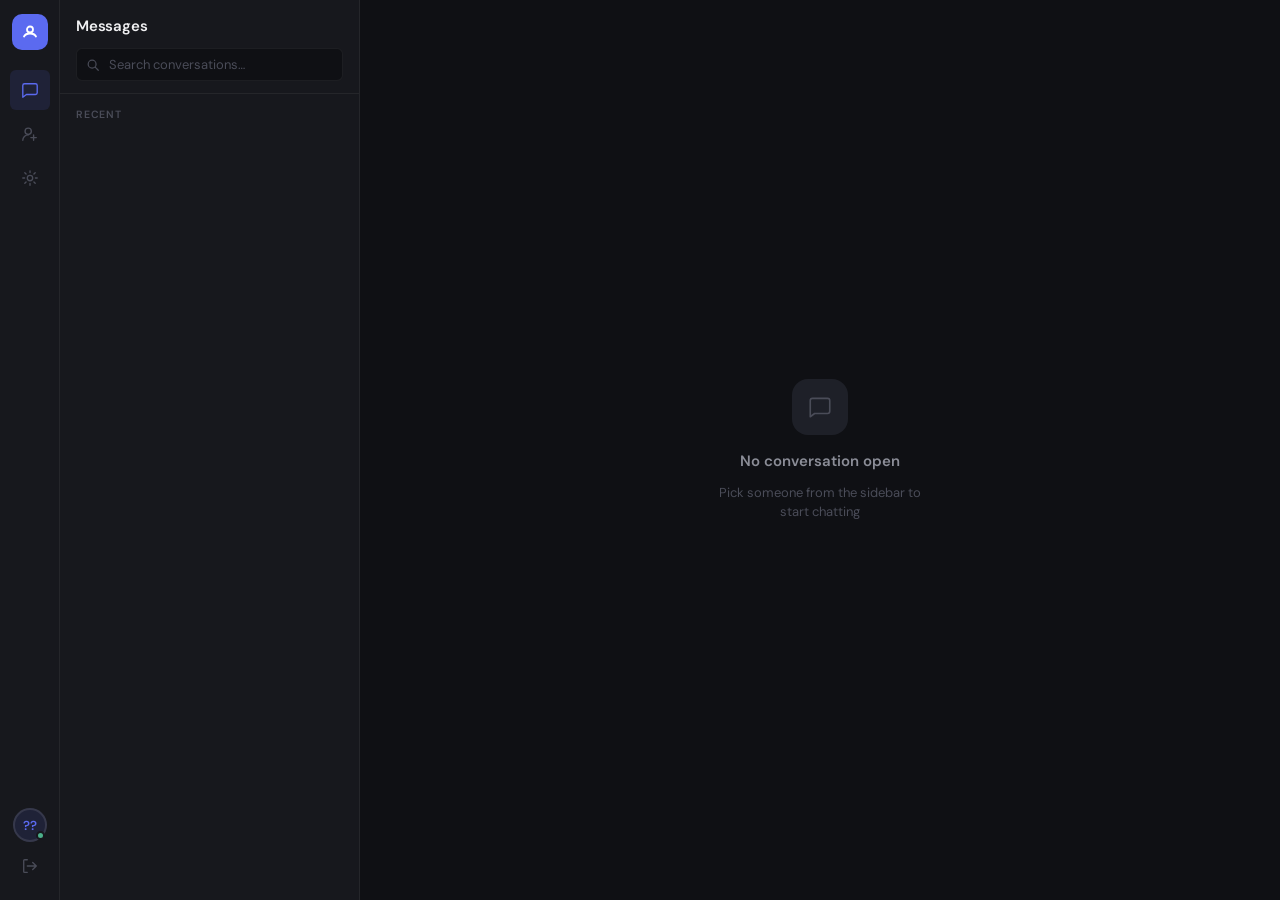
==== frontend/login/chat.html @ ee136ece "attachment support fixed frontend" ====
<!DOCTYPE html>
<html lang="en">
<head>
<meta charset="UTF-8">
<meta name="viewport" content="width=device-width, initial-scale=1.0, viewport-fit=cover">
<title>Pulse</title>
<link rel="preconnect" href="https://fonts.googleapis.com">
<link href="https://fonts.googleapis.com/css2?family=DM+Sans:ital,wght@0,400;0,500;0,600;1,400&family=DM+Mono:wght@400;500&display=swap" rel="stylesheet">
<style>
*, *::before, *::after { box-sizing: border-box; margin: 0; padding: 0; }

:root {
  --bg: #0f1014;
  --surface: #17181d;
  --surface2: #1e2028;
  --surface3: #24262f;
  --border: rgba(255,255,255,0.06);
  --border2: rgba(255,255,255,0.1);
  --text: #f0f0f2;
  --text-muted: #8b8d97;
  --text-dim: #4a4c58;
  --accent: #5b6af0;
  --accent-hover: #6e7cf2;
  --accent-dim: rgba(91,106,240,0.12);
  --danger: #e05c5c;
  --success: #4caf8a;
  --online: #4caf8a;
  --away: #e0c85c;
  --radius: 10px;
  --radius-sm: 6px;
  --sidebar-w: 300px;
  --nav-w: 60px;
  --bottom-nav-h: 56px;
  --safe-bottom: env(safe-area-inset-bottom, 0px);
  --safe-top: env(safe-area-inset-top, 0px);
}

html, body { height: 100%; overflow: hidden; }

body {
  font-family: 'DM Sans', sans-serif;
  background: var(--bg);
  color: var(--text);
  display: flex;
}

/* ═══════════════════════════════════════════════
   NAV RAIL — desktop only
═══════════════════════════════════════════════ */
.nav-rail {
  width: var(--nav-w);
  height: 100vh;
  background: var(--surface);
  border-right: 1px solid var(--border);
  display: flex;
  flex-direction: column;
  align-items: center;
  padding: 14px 0;
  gap: 4px;
  flex-shrink: 0;
  z-index: 10;
}

.nav-logo {
  width: 36px; height: 36px;
  background: var(--accent);
  border-radius: 10px;
  display: flex; align-items: center; justify-content: center;
  margin-bottom: 16px; flex-shrink: 0;
}
.nav-logo svg { width: 18px; height: 18px; }

.nav-btn {
  width: 40px; height: 40px;
  border-radius: var(--radius-sm);
  border: none; background: transparent;
  color: var(--text-dim); cursor: pointer;
  display: flex; align-items: center; justify-content: center;
  transition: background 0.15s, color 0.15s;
  position: relative;
}
.nav-btn svg { width: 18px; height: 18px; }
.nav-btn:hover { background: var(--surface2); color: var(--text-muted); }
.nav-btn.active { background: var(--accent-dim); color: var(--accent); }

.nav-badge {
  display: none;
  position: absolute; top: 6px; right: 6px;
  width: 7px; height: 7px;
  background: var(--danger);
  border-radius: 50%;
  border: 2px solid var(--surface);
}
.nav-spacer { flex: 1; }

.nav-avatar {
  width: 34px; height: 34px;
  border-radius: 50%;
  background: var(--accent-dim);
  border: 2px solid var(--border2);
  cursor: pointer;
  display: flex; align-items: center; justify-content: center;
  font-size: 13px; font-weight: 600; color: var(--accent);
  transition: border-color 0.15s;
  position: relative;
}
.nav-avatar:hover { border-color: var(--accent); }
.nav-avatar .status-dot {
  position: absolute; bottom: 0; right: 0;
  width: 9px; height: 9px;
  background: var(--online);
  border-radius: 50%; border: 2px solid var(--surface);
}

/* ═══════════════════════════════════════════════
   SIDEBAR
═══════════════════════════════════════════════ */
.sidebar {
  width: var(--sidebar-w);
  height: 100vh;
  background: var(--surface);
  border-right: 1px solid var(--border);
  display: flex; flex-direction: column;
  flex-shrink: 0;
}

.sidebar-header {
  padding: 16px 16px 12px;
  border-bottom: 1px solid var(--border);
}
.sidebar-title { font-size: 15px; font-weight: 600; color: var(--text); margin-bottom: 12px; letter-spacing: -0.2px; }

.search-wrap { position: relative; }
.search-wrap svg {
  position: absolute; left: 10px; top: 50%; transform: translateY(-50%);
  width: 14px; height: 14px; color: var(--text-dim); pointer-events: none;
}
.search-input {
  width: 100%; background: var(--bg);
  border: 1px solid var(--border); border-radius: var(--radius-sm);
  padding: 7px 10px 7px 32px;
  font-family: 'DM Sans', sans-serif; font-size: 13px; color: var(--text);
  outline: none; transition: border-color 0.15s;
}
.search-input::placeholder { color: var(--text-dim); }
.search-input:focus { border-color: var(--border2); }

.sidebar-section-label {
  padding: 14px 16px 6px;
  font-size: 10.5px; font-weight: 600; letter-spacing: 0.8px;
  text-transform: uppercase; color: var(--text-dim);
}

.contact-list {
  flex: 1; overflow-y: auto; padding: 4px 8px;
}
.contact-list::-webkit-scrollbar { width: 4px; }
.contact-list::-webkit-scrollbar-track { background: transparent; }
.contact-list::-webkit-scrollbar-thumb { background: var(--surface3); border-radius: 2px; }

.contact-item {
  display: flex; align-items: center; gap: 10px;
  padding: 10px 10px; border-radius: var(--radius-sm);
  cursor: pointer; transition: background 0.12s; position: relative;
}
.contact-item:hover { background: var(--surface2); }
.contact-item.active { background: var(--accent-dim); }
.contact-item.active .contact-name { color: var(--text); }

.contact-avatar {
  width: 44px; height: 44px;
  border-radius: 50%; flex-shrink: 0;
  display: flex; align-items: center; justify-content: center;
  font-size: 14px; font-weight: 600; position: relative;
}
.contact-info { flex: 1; min-width: 0; }
.contact-name { font-size: 14px; font-weight: 500; color: var(--text-muted); white-space: nowrap; overflow: hidden; text-overflow: ellipsis; }
.contact-preview { font-size: 12.5px; color: var(--text-dim); white-space: nowrap; overflow: hidden; text-overflow: ellipsis; margin-top: 2px; }
.contact-preview.typing-preview { color: var(--accent); display: flex; align-items: center; gap: 4px; }

.typing-dots-sm { display: inline-flex; gap: 2px; align-items: center; }
.typing-dots-sm span { width: 3px; height: 3px; background: var(--accent); border-radius: 50%; animation: typingBounce 1.2s infinite; }
.typing-dots-sm span:nth-child(2) { animation-delay: 0.2s; }
.typing-dots-sm span:nth-child(3) { animation-delay: 0.4s; }

@keyframes typingBounce {
  0%, 60%, 100% { transform: translateY(0); opacity: 0.4; }
  30% { transform: translateY(-3px); opacity: 1; }
}

.contact-meta { display: flex; flex-direction: column; align-items: flex-end; gap: 4px; flex-shrink: 0; }
.contact-time { font-size: 11px; color: var(--text-dim); }
.unread-badge {
  background: var(--accent); color: #fff;
  font-size: 10px; font-weight: 600; border-radius: 10px;
  padding: 1px 6px; min-width: 18px; text-align: center;
}

/* ═══════════════════════════════════════════════
   MAIN / CHAT AREA
═══════════════════════════════════════════════ */
.main {
  flex: 1; display: flex; flex-direction: column;
  height: 100vh; overflow: hidden;
}

.empty-state {
  flex: 1; display: flex; flex-direction: column;
  align-items: center; justify-content: center;
  gap: 12px; color: var(--text-dim);
}
.empty-icon {
  width: 56px; height: 56px; background: var(--surface2);
  border-radius: 16px; display: flex; align-items: center; justify-content: center; margin-bottom: 4px;
}
.empty-icon svg { width: 26px; height: 26px; color: var(--text-dim); }
.empty-title { font-size: 15px; font-weight: 600; color: var(--text-muted); }
.empty-sub { font-size: 13px; color: var(--text-dim); text-align: center; max-width: 220px; line-height: 1.5; }

.chat-area { display: none; flex-direction: column; height: 100%; }
.chat-area.visible { display: flex; }

.chat-header {
  padding: 0 12px 0 8px;
  height: 56px;
  border-bottom: 1px solid var(--border);
  display: flex; align-items: center; gap: 8px; flex-shrink: 0;
  background: var(--surface);
}
.chat-header-left { display: flex; align-items: center; gap: 8px; flex: 1; min-width: 0; }
.chat-header-avatar {
  width: 34px; height: 34px; border-radius: 50%;
  display: flex; align-items: center; justify-content: center;
  font-size: 12px; font-weight: 600; flex-shrink: 0;
}
.chat-header-info { flex: 1; min-width: 0; }
.chat-header-name { font-size: 14px; font-weight: 600; color: var(--text); white-space: nowrap; overflow: hidden; text-overflow: ellipsis; }
.chat-header-status { font-size: 11.5px; color: var(--text-dim); margin-top: 1px; }

.typing-status { color: var(--accent) !important; display: flex; align-items: center; gap: 5px; }
.typing-dots { display: inline-flex; gap: 3px; align-items: center; }
.typing-dots span { width: 4px; height: 4px; background: var(--accent); border-radius: 50%; animation: typingBounce 1.2s infinite; }
.typing-dots span:nth-child(2) { animation-delay: 0.2s; }
.typing-dots span:nth-child(3) { animation-delay: 0.4s; }

.chat-header-actions { display: flex; gap: 2px; flex-shrink: 0; }

.icon-btn {
  width: 36px; height: 36px; border-radius: var(--radius-sm);
  border: none; background: transparent; color: var(--text-dim);
  cursor: pointer; display: flex; align-items: center; justify-content: center;
  transition: background 0.15s, color 0.15s;
}
.icon-btn svg { width: 18px; height: 18px; }
.icon-btn:hover { background: var(--surface2); color: var(--text-muted); }

.messages-area {
  flex: 1; overflow-y: auto;
  padding: 16px 12px 8px;
  display: flex; flex-direction: column; gap: 4px;
  position: relative;
  -webkit-overflow-scrolling: touch;
}
.messages-area::-webkit-scrollbar { width: 3px; }
.messages-area::-webkit-scrollbar-track { background: transparent; }
.messages-area::-webkit-scrollbar-thumb { background: var(--surface3); border-radius: 2px; }

/* Typing pill */
.typing-pill {
  display: none; position: sticky; bottom: 8px; align-self: flex-start;
  align-items: center; gap: 8px;
  background: var(--surface2); border: 1px solid var(--border2);
  border-radius: 20px; padding: 5px 14px;
  font-size: 12px; color: var(--text-muted);
  margin-top: 4px; z-index: 5; pointer-events: none;
  animation: fadeInPill 0.2s ease;
}
.typing-pill.visible { display: flex; }
@keyframes fadeInPill { from { opacity: 0; transform: translateY(4px); } to { opacity: 1; transform: translateY(0); } }

.load-more-btn {
  align-self: center;
  background: var(--surface2); border: 1px solid var(--border);
  border-radius: 20px; color: var(--text-muted); font-size: 12px;
  font-family: 'DM Sans', sans-serif; padding: 5px 14px; cursor: pointer;
  margin-bottom: 8px; transition: background 0.15s;
}
.load-more-btn:hover { background: var(--surface3); }

.msg-date-divider {
  text-align: center; font-size: 11px; color: var(--text-dim);
  margin: 12px 0 8px; position: relative;
}
.msg-date-divider::before, .msg-date-divider::after {
  content: ''; position: absolute; top: 50%;
  width: calc(50% - 50px); height: 1px; background: var(--border);
}
.msg-date-divider::before { left: 0; }
.msg-date-divider::after { right: 0; }

.msg-row { display: flex; gap: 6px; align-items: flex-end; max-width: 100%; }
.msg-row.mine { flex-direction: row-reverse; }

.msg-avatar-sm {
  width: 26px; height: 26px; border-radius: 50%; flex-shrink: 0;
  display: flex; align-items: center; justify-content: center;
  font-size: 10px; font-weight: 600; margin-bottom: 2px;
}

.msg-wrap { max-width: 72vw; display: flex; flex-direction: column; gap: 2px; position: relative; }

/* Reply button */
.reply-btn {
  position: absolute; top: 50%; transform: translateY(-50%);
  width: 28px; height: 28px; border-radius: 50%;
  border: 1px solid var(--border2); background: var(--surface2); color: var(--text-dim);
  cursor: pointer; display: flex; align-items: center; justify-content: center;
  opacity: 0; pointer-events: none;
  transition: opacity 0.15s, background 0.15s, color 0.15s;
  flex-shrink: 0; z-index: 2;
}
.reply-btn svg { width: 13px; height: 13px; }
.reply-btn:hover { background: var(--surface3); color: var(--accent); }
.msg-row:not(.mine) .reply-btn { right: -36px; }
.msg-row.mine .reply-btn { left: -36px; }
.msg-row:hover .reply-btn { opacity: 1; pointer-events: auto; }

.msg-bubble {
  padding: 8px 12px; border-radius: 16px;
  font-size: 14px; line-height: 1.5;
  word-break: break-word; white-space: pre-wrap;
}
.msg-row:not(.mine) .msg-bubble { background: var(--surface2); color: var(--text); border-bottom-left-radius: 4px; }
.msg-row.mine .msg-bubble { background: var(--accent); color: #fff; border-bottom-right-radius: 4px; }

.reply-quote {
  border-radius: 8px 8px 0 0; padding: 6px 10px;
  font-size: 12px; line-height: 1.4;
  border-left: 3px solid rgba(255,255,255,0.3);
  margin-bottom: -4px; cursor: pointer; overflow: hidden;
}
.reply-quote-text { display: -webkit-box; -webkit-line-clamp: 2; -webkit-box-orient: vertical; overflow: hidden; text-overflow: ellipsis; word-break: break-word; }
.msg-row:not(.mine) .reply-quote { background: var(--surface3); border-left-color: var(--accent); color: var(--text-muted); border-radius: 8px 8px 0 0; }
.msg-row.mine .reply-quote { background: rgba(0,0,0,0.2); border-left-color: rgba(255,255,255,0.5); color: rgba(255,255,255,0.7); }
.reply-quote-sender { font-weight: 600; font-size: 11px; margin-bottom: 2px; }
.msg-row:not(.mine) .reply-quote-sender { color: var(--accent); }
.msg-row.mine .reply-quote-sender { color: rgba(255,255,255,0.85); }

.msg-time { font-size: 10.5px; color: var(--text-dim); margin-top: 3px; text-align: right; padding: 0 4px; }
.msg-row.mine .msg-time { text-align: left; }

/* Reply bar above input */
.reply-bar {
  display: none; padding: 8px 12px 0;
  gap: 10px; align-items: center;
  animation: slideUpSmall 0.15s ease;
}
.reply-bar.visible { display: flex; }
@keyframes slideUpSmall { from { opacity: 0; transform: translateY(6px); } to { opacity: 1; transform: translateY(0); } }
.reply-bar-inner {
  flex: 1; background: var(--surface2); border: 1px solid var(--border);
  border-left: 3px solid var(--accent); border-radius: var(--radius-sm);
  padding: 6px 10px; min-width: 0;
}
.reply-bar-label { font-size: 11px; font-weight: 600; color: var(--accent); margin-bottom: 2px; }
.reply-bar-preview { font-size: 12px; color: var(--text-muted); white-space: nowrap; overflow: hidden; text-overflow: ellipsis; }
.reply-cancel {
  width: 28px; height: 28px; border-radius: 50%; border: none;
  background: var(--surface3); color: var(--text-dim);
  cursor: pointer; display: flex; align-items: center; justify-content: center;
  flex-shrink: 0; transition: background 0.15s, color 0.15s;
}
.reply-cancel:hover { background: var(--surface2); color: var(--text-muted); }
.reply-cancel svg { width: 12px; height: 12px; }

/* Input area */
.chat-input-area {
  padding: 10px 12px;
  padding-bottom: calc(10px + var(--safe-bottom));
  border-top: 1px solid var(--border);
  flex-shrink: 0; background: var(--surface);
}
.input-row {
  display: flex; align-items: flex-end; gap: 8px;
  background: var(--surface2); border: 1px solid var(--border);
  border-radius: 22px; padding: 6px 6px 6px 14px;
  transition: border-color 0.15s;
}
.input-row:focus-within { border-color: var(--border2); }
.msg-input {
  flex: 1; background: transparent; border: none; outline: none;
  font-family: 'DM Sans', sans-serif; font-size: 14px; color: var(--text);
  resize: none; max-height: 100px; line-height: 1.5;
}
.msg-input::placeholder { color: var(--text-dim); }
.send-btn {
  width: 34px; height: 34px; background: var(--accent); border: none;
  border-radius: 50%; cursor: pointer; display: flex; align-items: center; justify-content: center;
  transition: background 0.15s, transform 0.1s; flex-shrink: 0;
}
.send-btn:hover { background: var(--accent-hover); }
.send-btn:active { transform: scale(0.9); }
.send-btn svg { width: 15px; height: 15px; color: #fff; }

/* Attach button */
.attach-btn {
  width: 34px; height: 34px; border-radius: 50%; border: none;
  background: transparent; color: var(--text-dim);
  cursor: pointer; display: flex; align-items: center; justify-content: center;
  transition: background 0.15s, color 0.15s; flex-shrink: 0;
}
.attach-btn:hover { background: var(--surface3); color: var(--text-muted); }
.attach-btn svg { width: 18px; height: 18px; }

/* Upload progress bar */
.upload-bar {
  display: none; align-items: center; gap: 10px;
  padding: 8px 14px; background: var(--surface2);
  border: 1px solid var(--border); border-radius: var(--radius-sm);
  margin: 0 12px 8px; flex-shrink: 0; animation: slideUpSmall 0.15s ease;
}
.upload-bar.visible { display: flex; }
.upload-bar-name { font-size: 12px; color: var(--text-muted); flex: 1; white-space: nowrap; overflow: hidden; text-overflow: ellipsis; min-width: 0; }
.upload-track { flex: 1; height: 3px; background: var(--surface3); border-radius: 2px; overflow: hidden; min-width: 40px; }
.upload-fill { height: 100%; background: var(--accent); border-radius: 2px; width: 0%; transition: width 0.2s; }
.upload-pct { font-size: 11px; color: var(--text-dim); flex-shrink: 0; }
.upload-cancel { width: 20px; height: 20px; border-radius: 50%; border: none; background: transparent; color: var(--text-dim); cursor: pointer; display: flex; align-items: center; justify-content: center; flex-shrink: 0; }
.upload-cancel svg { width: 10px; height: 10px; }

/* Attachment bubbles */
.msg-attachment { max-width: 100%; border-radius: 10px; overflow: hidden; }
.msg-img { max-width: 240px; max-height: 300px; width: 100%; display: block; border-radius: 10px; cursor: pointer; object-fit: cover; }
@media (max-width: 768px) { .msg-img { max-width: 60vw; } }
.msg-file-card {
  display: flex; align-items: center; gap: 10px;
  background: rgba(0,0,0,0.15); border-radius: 8px;
  padding: 8px 10px; text-decoration: none; min-width: 180px;
}
.msg-file-icon { width: 32px; height: 32px; border-radius: 6px; background: rgba(255,255,255,0.12); display: flex; align-items: center; justify-content: center; flex-shrink: 0; }
.msg-file-icon svg { width: 16px; height: 16px; color: #fff; }
.msg-file-info { min-width: 0; }
.msg-file-name { font-size: 12.5px; font-weight: 500; color: #fff; white-space: nowrap; overflow: hidden; text-overflow: ellipsis; max-width: 160px; }
.msg-file-size { font-size: 11px; color: rgba(255,255,255,0.6); margin-top: 1px; }
.msg-row:not(.mine) .msg-file-card { background: rgba(255,255,255,0.06); }
.msg-row:not(.mine) .msg-file-name { color: var(--text); }
.msg-row:not(.mine) .msg-file-size { color: var(--text-dim); }
.msg-row:not(.mine) .msg-file-icon { background: var(--accent-dim); }
.msg-row:not(.mine) .msg-file-icon svg { color: var(--accent); }

/* Caption text under attachment */
.msg-caption { font-size: 13px; line-height: 1.4; margin-top: 5px; word-break: break-word; white-space: pre-wrap; }

/* File preview tray — shown after picking, before sending */
.file-tray {
  display: none; align-items: center; gap: 10px;
  padding: 8px 12px; background: var(--surface2);
  border-top: 1px solid var(--border); flex-shrink: 0;
  animation: slideUpSmall 0.15s ease;
}
.file-tray.visible { display: flex; }
.file-tray-inner {
  flex: 1; min-width: 0; display: flex; align-items: center; gap: 10px;
}
.file-tray-preview-img {
  width: 52px; height: 52px; border-radius: 8px;
  object-fit: cover; flex-shrink: 0; background: var(--surface3);
}
.file-tray-preview-icon {
  width: 52px; height: 52px; border-radius: 8px;
  background: var(--accent-dim); display: flex; align-items: center;
  justify-content: center; flex-shrink: 0;
}
.file-tray-preview-icon svg { width: 22px; height: 22px; color: var(--accent); }
.file-tray-info { min-width: 0; }
.file-tray-name { font-size: 13px; font-weight: 500; color: var(--text); white-space: nowrap; overflow: hidden; text-overflow: ellipsis; }
.file-tray-size { font-size: 11.5px; color: var(--text-dim); margin-top: 2px; }
.file-tray-remove {
  width: 28px; height: 28px; border-radius: 50%; border: none;
  background: var(--surface3); color: var(--text-dim);
  cursor: pointer; display: flex; align-items: center; justify-content: center;
  flex-shrink: 0; transition: background 0.15s;
}
.file-tray-remove:hover { background: var(--danger); color: #fff; }
.file-tray-remove svg { width: 11px; height: 11px; }

/* Caption placeholder changes when file staged */
.msg-input.has-file::placeholder { color: var(--text-dim); }

/* Chat search bar */
.chat-search-bar {
  display: none; padding: 8px 12px;
  border-bottom: 1px solid var(--border); background: var(--surface);
  gap: 8px; align-items: center; flex-shrink: 0;
}
.chat-search-bar.visible { display: flex; }
.chat-search-bar input {
  flex: 1; background: var(--bg); border: 1px solid var(--border);
  border-radius: var(--radius-sm); padding: 7px 10px;
  font-family: 'DM Sans', sans-serif; font-size: 13px; color: var(--text);
  outline: none; transition: border-color 0.15s;
}
.chat-search-bar input:focus { border-color: var(--border2); }
.chat-search-bar input::placeholder { color: var(--text-dim); }
.chat-search-nav { display: flex; align-items: center; gap: 2px; }
.chat-search-count { font-size: 12px; color: var(--text-dim); white-space: nowrap; }
.search-highlight { background: rgba(91,106,240,0.35); border-radius: 2px; color: #fff; }
.msg-row.search-match .msg-bubble { outline: 1px solid var(--accent); outline-offset: 2px; border-radius: 16px; }

@keyframes msgFlash {
  0% { background: transparent; }
  20% { background: rgba(91,106,240,0.18); }
  100% { background: transparent; }
}
.msg-row.flash-highlight { border-radius: var(--radius-sm); animation: msgFlash 1.1s ease forwards; }

/* ═══════════════════════════════════════════════
   MODALS / OVERLAYS
═══════════════════════════════════════════════ */
.overlay {
  position: fixed; inset: 0;
  background: rgba(0,0,0,0.6); backdrop-filter: blur(4px);
  z-index: 200; display: none;
  align-items: flex-end; justify-content: center;
  animation: fadeIn 0.15s ease;
}
.overlay.open { display: flex; }
@keyframes fadeIn { from { opacity: 0; } to { opacity: 1; } }

.modal {
  background: var(--surface); border: 1px solid var(--border2);
  border-radius: 20px 20px 0 0; width: 100%; max-height: 90vh;
  animation: slideUpModal 0.25s ease; overflow-y: auto;
}

/* on desktop still center modals */
@media (min-width: 769px) {
  .overlay { align-items: center; }
  .modal { border-radius: 16px; max-width: 420px; max-height: 85vh; }
}

@keyframes slideUpModal { from { opacity: 0; transform: translateY(20px); } to { opacity: 1; transform: translateY(0); } }

.modal-header {
  display: flex; align-items: center; justify-content: space-between;
  padding: 18px 20px 14px; border-bottom: 1px solid var(--border);
  position: sticky; top: 0; background: var(--surface); z-index: 1;
}
/* drag handle for mobile sheet */
.modal-handle {
  width: 36px; height: 4px; background: var(--surface3);
  border-radius: 2px; margin: 10px auto 4px; flex-shrink: 0;
}
@media (min-width: 769px) { .modal-handle { display: none; } }

.modal-title { font-size: 15px; font-weight: 600; letter-spacing: -0.2px; }
.close-btn {
  width: 28px; height: 28px; border-radius: var(--radius-sm);
  border: none; background: transparent; color: var(--text-dim);
  cursor: pointer; display: flex; align-items: center; justify-content: center;
  transition: background 0.15s, color 0.15s;
}
.close-btn:hover { background: var(--surface2); color: var(--text-muted); }
.close-btn svg { width: 15px; height: 15px; }

/* Profile modal */
.profile-hero {
  padding: 24px 24px 20px;
  display: flex; flex-direction: column; align-items: center; gap: 12px;
  border-bottom: 1px solid var(--border);
}
.profile-avatar-lg {
  width: 72px; height: 72px; border-radius: 50%;
  background: var(--accent-dim); border: 3px solid var(--border2);
  display: flex; align-items: center; justify-content: center;
  font-size: 26px; font-weight: 600; color: var(--accent);
  position: relative; cursor: pointer;
}
.avatar-edit-hint {
  position: absolute; inset: 0; background: rgba(0,0,0,0.5);
  border-radius: 50%; display: flex; align-items: center; justify-content: center;
  opacity: 0; transition: opacity 0.15s;
}
.profile-avatar-lg:hover .avatar-edit-hint { opacity: 1; }
.avatar-edit-hint svg { width: 18px; height: 18px; color: #fff; }
.profile-name-display { font-size: 17px; font-weight: 600; letter-spacing: -0.3px; }
.profile-email-display { font-size: 12.5px; color: var(--text-muted); margin-top: -6px; }
.profile-status-chip {
  display: flex; align-items: center; gap: 6px;
  background: var(--surface2); border: 1px solid var(--border);
  border-radius: 20px; padding: 4px 12px; font-size: 12px; color: var(--text-muted);
}
.profile-status-chip .dot { width: 7px; height: 7px; border-radius: 50%; background: var(--online); }
.profile-fields { padding: 16px 20px 20px; display: flex; flex-direction: column; gap: 14px; }
.profile-field label { display: block; font-size: 11px; font-weight: 600; text-transform: uppercase; letter-spacing: 0.5px; color: var(--text-dim); margin-bottom: 6px; }
.profile-field input, .profile-field textarea {
  width: 100%; background: var(--bg); border: 1px solid var(--border);
  border-radius: var(--radius-sm); padding: 8px 12px;
  font-family: 'DM Sans', sans-serif; font-size: 13.5px; color: var(--text);
  outline: none; transition: border-color 0.15s; resize: none;
}
.profile-field input:focus, .profile-field textarea:focus { border-color: var(--border2); }
.profile-field input[readonly] { color: var(--text-muted); cursor: default; }
.profile-actions { padding: 0 20px 20px; padding-bottom: calc(20px + var(--safe-bottom)); display: flex; gap: 8px; }

.btn-primary {
  flex: 1; padding: 11px 0;
  background: var(--accent); border: none; border-radius: var(--radius-sm);
  color: #fff; font-family: 'DM Sans', sans-serif; font-size: 14px; font-weight: 600;
  cursor: pointer; transition: background 0.15s;
}
.btn-primary:hover { background: var(--accent-hover); }
.btn-secondary {
  padding: 11px 16px; background: transparent;
  border: 1px solid var(--border2); border-radius: var(--radius-sm);
  color: var(--text-muted); font-family: 'DM Sans', sans-serif; font-size: 14px; font-weight: 500;
  cursor: pointer; transition: background 0.15s;
}
.btn-secondary:hover { background: var(--surface2); }

/* Requests modal */
.req-tabs { display: flex; border-bottom: 1px solid var(--border); }
.req-tab {
  flex: 1; padding: 12px 0;
  background: transparent; border: none; border-bottom: 2px solid transparent;
  font-family: 'DM Sans', sans-serif; font-size: 13.5px; font-weight: 500;
  color: var(--text-dim); cursor: pointer; transition: color 0.15s, border-color 0.15s;
}
.req-tab.active { color: var(--accent); border-bottom-color: var(--accent); }
.requests-list { padding: 8px 12px 16px; display: flex; flex-direction: column; gap: 4px; max-height: 340px; overflow-y: auto; }
.request-item { display: flex; align-items: center; gap: 12px; padding: 10px; border-radius: var(--radius-sm); transition: background 0.12s; }
.request-item:hover { background: var(--surface2); }
.request-avatar { width: 40px; height: 40px; border-radius: 50%; flex-shrink: 0; display: flex; align-items: center; justify-content: center; font-size: 13px; font-weight: 600; }
.request-info { flex: 1; min-width: 0; }
.request-name { font-size: 14px; font-weight: 500; color: var(--text); }
.request-meta { font-size: 12px; color: var(--text-dim); margin-top: 1px; }
.request-btns { display: flex; gap: 6px; }
.req-accept { padding: 6px 14px; background: var(--accent); border: none; border-radius: var(--radius-sm); color: #fff; font-size: 13px; font-weight: 500; cursor: pointer; font-family: 'DM Sans', sans-serif; transition: background 0.15s; }
.req-accept:hover { background: var(--accent-hover); }
.req-decline { padding: 6px 12px; background: transparent; border: 1px solid var(--border2); border-radius: var(--radius-sm); color: var(--text-muted); font-size: 13px; cursor: pointer; font-family: 'DM Sans', sans-serif; transition: background 0.15s; }
.req-decline:hover { background: var(--surface2); }
.empty-requests { padding: 40px 20px; text-align: center; color: var(--text-dim); font-size: 13px; }

/* Toast */
.toast {
  position: fixed; bottom: calc(var(--bottom-nav-h) + 12px + var(--safe-bottom)); left: 50%;
  transform: translateX(-50%) translateY(10px);
  background: var(--surface2); border: 1px solid var(--border2);
  border-radius: var(--radius-sm); padding: 10px 16px;
  font-size: 13px; font-weight: 500; color: var(--text);
  opacity: 0; pointer-events: none; transition: opacity 0.2s, transform 0.2s;
  z-index: 300; display: flex; align-items: center; gap: 8px;
  white-space: nowrap;
}
.toast.show { opacity: 1; transform: translateX(-50%) translateY(0); }
.toast-dot { width: 6px; height: 6px; border-radius: 50%; background: var(--success); flex-shrink: 0; }
.toast.danger .toast-dot { background: var(--danger); }

/* Lightbox / media preview */
.lightbox {
  position: fixed; inset: 0; z-index: 400;
  background: rgba(0,0,0,0.92);
  display: none; align-items: center; justify-content: center;
  flex-direction: column;
  animation: fadeIn 0.15s ease;
}
.lightbox.open { display: flex; }
.lightbox-topbar {
  position: absolute; top: 0; left: 0; right: 0;
  padding: 14px 16px;
  padding-top: calc(14px + var(--safe-top));
  display: flex; align-items: center; justify-content: space-between;
  gap: 10px; z-index: 2;
}
.lightbox-info { min-width: 0; }
.lightbox-name { font-size: 13.5px; font-weight: 500; color: #fff; white-space: nowrap; overflow: hidden; text-overflow: ellipsis; max-width: 60vw; }
.lightbox-size { font-size: 11.5px; color: rgba(255,255,255,0.6); margin-top: 1px; }
.lightbox-actions { display: flex; gap: 4px; flex-shrink: 0; }
.lightbox-btn {
  width: 38px; height: 38px; border-radius: 50%; border: none;
  background: rgba(255,255,255,0.12); color: #fff;
  cursor: pointer; display: flex; align-items: center; justify-content: center;
  transition: background 0.15s;
}
.lightbox-btn:hover { background: rgba(255,255,255,0.2); }
.lightbox-btn svg { width: 18px; height: 18px; }
.lightbox-body {
  flex: 1; width: 100%; display: flex; align-items: center; justify-content: center;
  padding: 70px 16px;
  overflow: hidden;
}
.lightbox-body img { max-width: 100%; max-height: 100%; object-fit: contain; border-radius: 4px; }
.lightbox-body video { max-width: 100%; max-height: 100%; border-radius: 4px; }
.lightbox-body audio { width: min(400px, 90vw); }
.lightbox-caption {
  position: absolute; bottom: 0; left: 0; right: 0;
  padding: 14px 16px;
  padding-bottom: calc(14px + var(--safe-bottom));
  font-size: 13.5px; color: rgba(255,255,255,0.85);
  text-align: center; background: linear-gradient(transparent, rgba(0,0,0,0.5));
}

/* ═══════════════════════════════════════════════
   BOTTOM NAV — mobile only
═══════════════════════════════════════════════ */
.bottom-nav {
  display: none;
  position: fixed; bottom: 0; left: 0; right: 0;
  height: calc(var(--bottom-nav-h) + var(--safe-bottom));
  padding-bottom: var(--safe-bottom);
  background: var(--surface); border-top: 1px solid var(--border);
  z-index: 50;
  flex-direction: row; align-items: stretch;
}
.bottom-nav-btn {
  flex: 1; display: flex; flex-direction: column; align-items: center;
  justify-content: center; gap: 3px;
  border: none; background: transparent; color: var(--text-dim);
  cursor: pointer; transition: color 0.15s; position: relative;
  padding: 0;
}
.bottom-nav-btn svg { width: 22px; height: 22px; }
.bottom-nav-btn span { font-family: 'DM Sans', sans-serif; font-size: 10px; font-weight: 500; }
.bottom-nav-btn.active { color: var(--accent); }
.bottom-nav-badge {
  position: absolute; top: 6px;
  right: calc(50% - 18px);
  background: var(--danger); color: #fff;
  font-size: 9px; font-weight: 700; border-radius: 8px;
  padding: 1px 5px; min-width: 16px; text-align: center;
  border: 2px solid var(--surface);
}

/* ═══════════════════════════════════════════════
   DESKTOP LAYOUT
═══════════════════════════════════════════════ */
@media (min-width: 769px) {
  .nav-rail { display: flex; }
  .sidebar { display: flex; width: var(--sidebar-w); position: static; }
  .main { display: flex; position: static; }
  .bottom-nav { display: none !important; }
  .back-btn { display: flex !important; }
  .toast { bottom: 24px; }
}

/* ═══════════════════════════════════════════════
   MOBILE LAYOUT
═══════════════════════════════════════════════ */
@media (max-width: 768px) {
  .nav-rail { display: none; }
  .bottom-nav { display: flex; }

  /* Hide bottom nav when chat is open */
  .main.visible ~ .bottom-nav,
  body.in-chat .bottom-nav { display: none !important; }

  /* Sidebar fills full screen on mobile */
  .sidebar {
    position: fixed; inset: 0;
    width: 100%; z-index: 40;
    transform: translateX(0);
    transition: transform 0.28s cubic-bezier(0.4,0,0.2,1);
    /* Leave room for bottom nav */
    padding-bottom: calc(var(--bottom-nav-h) + var(--safe-bottom));
  }
  .sidebar.hidden {
    transform: translateX(-100%);
    pointer-events: none;
  }
  .sidebar-title { font-size: 20px; font-weight: 700; margin-bottom: 14px; padding-top: 8px; }
  .contact-avatar { width: 48px; height: 48px; font-size: 16px; }
  .contact-name { font-size: 15px; }
  .contact-preview { font-size: 13px; }
  .contact-item { padding: 10px 8px; }

  /* Main/chat fills full screen, starts off-screen */
  .main {
    position: fixed; inset: 0;
    width: 100%;
    transform: translateX(100%);
    transition: transform 0.28s cubic-bezier(0.4,0,0.2,1);
    z-index: 45;
  }
  .main.visible { transform: translateX(0); }

  /* Chat header on mobile */
  .chat-header { height: 60px; padding: 0 8px 0 4px; background: var(--surface); border-bottom: 1px solid var(--border); }

  .msg-wrap { max-width: calc(100vw - 68px); }
  .msg-bubble { font-size: 14px; }

  /* Chat input floats above bottom nav */
  .chat-input-area {
    padding: 10px 12px;
    padding-bottom: calc(10px + var(--safe-bottom));
    background: var(--surface);
  }

  /* Empty state: hide on mobile when sidebar is showing */
  .main:not(.visible) .empty-state { display: none; }

  /* Sidebar search larger tap targets */
  .search-input { padding: 9px 10px 9px 34px; font-size: 14px; border-radius: 10px; }

  /* Message font sizes */
  .msg-time { font-size: 11px; }
}

.sidebar-section-label.search-label { color: var(--accent); }
.contact-item.search-result-item .contact-preview { color: var(--text-muted); }
</style>
</head>
<body>

<!-- NAV RAIL (desktop only) -->
<nav class="nav-rail">
  <div class="nav-logo">
    <svg viewBox="0 0 18 18" fill="none"><path d="M3 13.5C3 13.5 4.5 10.5 9 10.5C13.5 10.5 15 13.5 15 13.5" stroke="white" stroke-width="1.8" stroke-linecap="round"/><circle cx="9" cy="6.5" r="3" stroke="white" stroke-width="1.8"/></svg>
  </div>
  <button class="nav-btn active" title="Chats" onclick="setNav(this)">
    <svg viewBox="0 0 20 20" fill="none"><path d="M2 5a2 2 0 0 1 2-2h12a2 2 0 0 1 2 2v8a2 2 0 0 1-2 2H6l-4 3V5z" stroke="currentColor" stroke-width="1.5" stroke-linejoin="round"/></svg>
  </button>
  <button class="nav-btn" title="Friend Requests" onclick="openRequests()">
    <svg viewBox="0 0 20 20" fill="none"><circle cx="8" cy="7" r="3.5" stroke="currentColor" stroke-width="1.5"/><path d="M2 17c0-3.314 2.686-6 6-6M14 11v6M11 14h6" stroke="currentColor" stroke-width="1.5" stroke-linecap="round"/></svg>
    <span class="nav-badge" id="nav-badge"></span>
  </button>
  <button class="nav-btn" title="Settings" onclick="setNav(this)">
    <svg viewBox="0 0 20 20" fill="none"><circle cx="10" cy="10" r="3" stroke="currentColor" stroke-width="1.5"/><path d="M10 2v2M10 16v2M2 10h2M16 10h2M4.22 4.22l1.42 1.42M14.36 14.36l1.42 1.42M4.22 15.78l1.42-1.42M14.36 5.64l1.42-1.42" stroke="currentColor" stroke-width="1.5" stroke-linecap="round"/></svg>
  </button>
  <div class="nav-spacer"></div>
  <div class="nav-avatar" onclick="openProfile()" title="Your profile">
    ??
    <span class="status-dot"></span>
  </div>
  <button class="nav-btn" title="Logout" onclick="logout()">
    <svg viewBox="0 0 20 20" fill="none"><path d="M7 3H4a1 1 0 0 0-1 1v12a1 1 0 0 0 1 1h3M13 14l4-4-4-4M17 10H7" stroke="currentColor" stroke-width="1.5" stroke-linecap="round" stroke-linejoin="round"/></svg>
  </button>
</nav>

<!-- SIDEBAR -->
<aside class="sidebar" id="sidebar">
  <div class="sidebar-header">
    <div class="sidebar-title">Messages</div>
    <div class="search-wrap">
      <svg viewBox="0 0 16 16" fill="none"><circle cx="7" cy="7" r="4.5" stroke="currentColor" stroke-width="1.4"/><path d="M10.5 10.5L14 14" stroke="currentColor" stroke-width="1.4" stroke-linecap="round"/></svg>
      <input class="search-input" type="text" id="sidebar-search-input" placeholder="Search conversations…" oninput="onSidebarSearch(this.value)">
    </div>
  </div>
  <div class="sidebar-section-label">Recent</div>
  <div class="contact-list" id="contact-list"></div>
</aside>

<!-- MAIN -->
<main class="main" id="main">
  <div class="empty-state" id="empty-state">
    <div class="empty-icon">
      <svg viewBox="0 0 24 24" fill="none"><path d="M3 6a2 2 0 0 1 2-2h14a2 2 0 0 1 2 2v10a2 2 0 0 1-2 2H7l-4 3V6z" stroke="currentColor" stroke-width="1.5" stroke-linejoin="round"/></svg>
    </div>
    <div class="empty-title">No conversation open</div>
    <div class="empty-sub">Pick someone from the sidebar to start chatting</div>
  </div>

  <div class="chat-area" id="chat-area">
    <!-- CHAT HEADER -->
    <div class="chat-header">
      <div class="chat-header-left">
        <button class="back-btn icon-btn" onclick="closeChatMobile()" title="Back" style="display:none;flex-shrink:0;width:38px;height:38px">
          <svg viewBox="0 0 16 16" fill="none"><path d="M10 3L5 8l5 5" stroke="currentColor" stroke-width="1.5" stroke-linecap="round" stroke-linejoin="round"/></svg>
        </button>
        <div class="chat-header-avatar" id="chat-avatar"></div>
        <div class="chat-header-info">
          <div class="chat-header-name" id="chat-name"></div>
          <div class="chat-header-status" id="chat-status">Online</div>
        </div>
      </div>
      <div class="chat-header-actions">
        <button class="icon-btn" title="Search in chat" onclick="toggleChatSearch()">
          <svg viewBox="0 0 16 16" fill="none"><circle cx="7" cy="7" r="4.5" stroke="currentColor" stroke-width="1.4"/><path d="M10.5 10.5L14 14" stroke="currentColor" stroke-width="1.4" stroke-linecap="round"/></svg>
        </button>
        <button class="icon-btn" title="More options">
          <svg viewBox="0 0 16 16" fill="none"><circle cx="8" cy="4" r="1" fill="currentColor"/><circle cx="8" cy="8" r="1" fill="currentColor"/><circle cx="8" cy="12" r="1" fill="currentColor"/></svg>
        </button>
      </div>
    </div>

    <!-- CHAT SEARCH BAR -->
    <div class="chat-search-bar" id="chat-search-bar">
      <input type="text" id="chat-search-input" placeholder="Search messages…" oninput="onChatSearch(this.value)" onkeydown="chatSearchKey(event)">
      <div class="chat-search-nav">
        <span class="chat-search-count" id="chat-search-count"></span>
        <button class="icon-btn" onclick="chatSearchStep(-1)" title="Previous">
          <svg viewBox="0 0 16 16" fill="none"><path d="M4 10l4-4 4 4" stroke="currentColor" stroke-width="1.4" stroke-linecap="round" stroke-linejoin="round"/></svg>
        </button>
        <button class="icon-btn" onclick="chatSearchStep(1)" title="Next">
          <svg viewBox="0 0 16 16" fill="none"><path d="M4 6l4 4 4-4" stroke="currentColor" stroke-width="1.4" stroke-linecap="round" stroke-linejoin="round"/></svg>
        </button>
        <button class="icon-btn" onclick="closeChatSearch()" title="Close">
          <svg viewBox="0 0 16 16" fill="none"><path d="M3 3l10 10M13 3L3 13" stroke="currentColor" stroke-width="1.5" stroke-linecap="round"/></svg>
        </button>
      </div>
    </div>

    <div class="messages-area" id="messages-area">
      <div class="typing-pill" id="typing-pill">
        <span class="typing-dots"><span></span><span></span><span></span></span>
        <span id="typing-pill-name"></span> is typing
      </div>
    </div>

    <!-- REPLY BAR -->
    <div class="reply-bar" id="reply-bar">
      <div class="reply-bar-inner">
        <div class="reply-bar-label" id="reply-bar-label">Replying to</div>
        <div class="reply-bar-preview" id="reply-bar-preview"></div>
      </div>
      <button class="reply-cancel" onclick="clearReply()" title="Cancel reply">
        <svg viewBox="0 0 12 12" fill="none"><path d="M2 2l8 8M10 2L2 10" stroke="currentColor" stroke-width="1.5" stroke-linecap="round"/></svg>
      </button>
    </div>

    <!-- UPLOAD PROGRESS BAR (shown during actual upload) -->
    <div class="upload-bar" id="upload-bar">
      <span class="upload-bar-name" id="upload-bar-name"></span>
      <div class="upload-track"><div class="upload-fill" id="upload-fill"></div></div>
      <span class="upload-pct" id="upload-pct">0%</span>
      <button class="upload-cancel" onclick="cancelUpload()" title="Cancel">
        <svg viewBox="0 0 12 12" fill="none"><path d="M2 2l8 8M10 2L2 10" stroke="currentColor" stroke-width="1.5" stroke-linecap="round"/></svg>
      </button>
    </div>

    <!-- FILE PREVIEW TRAY (shown after picking, before sending) -->
    <div class="file-tray" id="file-tray">
      <div class="file-tray-inner" id="file-tray-inner"></div>
      <button class="file-tray-remove" onclick="clearStagedFile()" title="Remove">
        <svg viewBox="0 0 12 12" fill="none"><path d="M2 2l8 8M10 2L2 10" stroke="currentColor" stroke-width="1.5" stroke-linecap="round"/></svg>
      </button>
    </div>

    <input type="file" id="file-input" style="display:none" onchange="onFileSelected(event)">

    <div class="chat-input-area">
      <div class="input-row">
        <button class="attach-btn" onclick="document.getElementById('file-input').click()" title="Attach file">
          <svg viewBox="0 0 20 20" fill="none"><path d="M16.5 10.5l-7 7a5 5 0 0 1-7-7l7.5-7.5a3 3 0 0 1 4.24 4.24l-7.5 7.5a1 1 0 0 1-1.42-1.42l7-7" stroke="currentColor" stroke-width="1.5" stroke-linecap="round" stroke-linejoin="round"/></svg>
        </button>
        <textarea class="msg-input" id="msg-input" rows="1" placeholder="Message…" onkeydown="handleKey(event)" oninput="onMsgInput(event)"></textarea>
        <button class="send-btn" onclick="sendMessage()">
          <svg viewBox="0 0 16 16" fill="none"><path d="M14 2L2 7l5 2 2 5 5-12z" stroke="currentColor" stroke-width="1.4" stroke-linejoin="round"/></svg>
        </button>
      </div>
    </div>
  </div>
</main>

<!-- BOTTOM NAV (mobile only) -->
<nav class="bottom-nav" id="bottom-nav">
  <button class="bottom-nav-btn active" id="bnav-chats" onclick="bottomNav('chats', this)">
    <svg viewBox="0 0 20 20" fill="none"><path d="M2 5a2 2 0 0 1 2-2h12a2 2 0 0 1 2 2v8a2 2 0 0 1-2 2H6l-4 3V5z" stroke="currentColor" stroke-width="1.5" stroke-linejoin="round"/></svg>
    <span>Chats</span>
  </button>
  <button class="bottom-nav-btn" id="bnav-requests" onclick="openRequests()">
    <svg viewBox="0 0 20 20" fill="none"><circle cx="8" cy="7" r="3.5" stroke="currentColor" stroke-width="1.5"/><path d="M2 17c0-3.314 2.686-6 6-6M14 11v6M11 14h6" stroke="currentColor" stroke-width="1.5" stroke-linecap="round"/></svg>
    <span>Friends</span>
    <span class="bottom-nav-badge" id="bnav-badge" style="display:none"></span>
  </button>
  <button class="bottom-nav-btn" id="bnav-profile" onclick="openProfile()">
    <svg viewBox="0 0 20 20" fill="none"><circle cx="10" cy="7" r="3.5" stroke="currentColor" stroke-width="1.5"/><path d="M2 18c0-4 3.6-7 8-7s8 3 8 7" stroke="currentColor" stroke-width="1.5" stroke-linecap="round"/></svg>
    <span>Profile</span>
  </button>
</nav>

<!-- PROFILE MODAL -->
<div class="overlay" id="profile-modal">
  <div class="modal">
    <div class="modal-handle"></div>
    <div class="modal-header">
      <span class="modal-title">Your Profile</span>
      <button class="close-btn" onclick="closeModal('profile-modal')">
        <svg viewBox="0 0 16 16" fill="none"><path d="M3 3l10 10M13 3L3 13" stroke="currentColor" stroke-width="1.5" stroke-linecap="round"/></svg>
      </button>
    </div>
    <div class="profile-hero">
      <div class="profile-avatar-lg" id="profile-avatar-lg">
        ??
        <div class="avatar-edit-hint">
          <svg viewBox="0 0 16 16" fill="none"><path d="M11 2l3 3-9 9H2v-3L11 2z" stroke="currentColor" stroke-width="1.3" stroke-linejoin="round"/></svg>
        </div>
      </div>
      <div class="profile-name-display" id="profile-name-display"></div>
      <div class="profile-email-display" id="profile-email-display"></div>
      <div class="profile-status-chip"><span class="dot"></span> Online</div>
    </div>
    <div class="profile-fields">
      <div class="profile-field">
        <label>Username</label>
        <input type="text" readonly id="profile-username">
      </div>
      <div class="profile-field">
        <label>Email</label>
        <input type="email" readonly id="profile-email">
      </div>
      <div class="profile-field">
        <label>About me</label>
        <textarea rows="3" placeholder="Write something about yourself…" id="profile-about"></textarea>
      </div>
    </div>
    <div class="profile-actions">
      <button class="btn-secondary" onclick="logout()">Logout</button>
      <button class="btn-secondary" onclick="closeModal('profile-modal')">Cancel</button>
      <button id="save-btn" class="btn-primary" onclick="saveProfile()" disabled style="opacity:0.45;cursor:not-allowed">Save</button>
    </div>
  </div>
</div>

<!-- REQUESTS MODAL -->
<div class="overlay" id="requests-modal">
  <div class="modal">
    <div class="modal-handle"></div>
    <div class="modal-header">
      <span class="modal-title">Friend Requests</span>
      <button class="close-btn" onclick="closeModal('requests-modal')">
        <svg viewBox="0 0 16 16" fill="none"><path d="M3 3l10 10M13 3L3 13" stroke="currentColor" stroke-width="1.5" stroke-linecap="round"/></svg>
      </button>
    </div>
    <div style="padding:12px 16px;border-bottom:1px solid var(--border);">
      <div style="display:flex;gap:8px;">
        <input type="text" id="send-req-input" class="search-input" placeholder="Type username to add…" style="flex:1;padding-left:12px;" onkeydown="if(event.key==='Enter') sendRequest()">
        <button class="req-accept" id="send-req-btn" onclick="sendRequest()">Send</button>
      </div>
      <div id="send-req-feedback" style="font-size:12px;margin-top:6px;display:none;"></div>
    </div>
    <div class="req-tabs">
      <button class="req-tab active" id="tab-incoming" onclick="switchReqTab('incoming')">Incoming</button>
      <button class="req-tab" id="tab-outgoing" onclick="switchReqTab('outgoing')">Outgoing</button>
    </div>
    <div class="requests-list" id="requests-list"></div>
  </div>
</div>

<!-- LIGHTBOX -->
<div class="lightbox" id="lightbox" onclick="if(event.target===this) closeLightbox()">
  <div class="lightbox-topbar">
    <div class="lightbox-info">
      <div class="lightbox-name" id="lightbox-name"></div>
      <div class="lightbox-size" id="lightbox-size"></div>
    </div>
    <div class="lightbox-actions">
      <a class="lightbox-btn" id="lightbox-download" title="Download" download>
        <svg viewBox="0 0 20 20" fill="none"><path d="M10 3v10M6 9l4 4 4-4M4 16h12" stroke="currentColor" stroke-width="1.6" stroke-linecap="round" stroke-linejoin="round"/></svg>
      </a>
      <button class="lightbox-btn" onclick="closeLightbox()" title="Close">
        <svg viewBox="0 0 20 20" fill="none"><path d="M5 5l10 10M15 5L5 15" stroke="currentColor" stroke-width="1.8" stroke-linecap="round"/></svg>
      </button>
    </div>
  </div>
  <div class="lightbox-body" id="lightbox-body"></div>
  <div class="lightbox-caption" id="lightbox-caption" style="display:none"></div>
</div>

<!-- Toast -->
<div class="toast" id="toast"><div class="toast-dot"></div><span id="toast-msg"></span></div>

<script>
const API = 'http://127.0.0.1:8000';
let ws;
let currentUsername;
let originalAbout = '';
let activeReqTab = 'incoming';
let requestCount = 0;

const sidebarMap = new Map();
let sidebarOldestId = 999999999;
let sidebarLoadingMore = false;
let sidebarAllLoaded = false;

const typingUsers = new Map();
let lastTypingPing = 0;
const TYPING_THROTTLE = 2500;

let replyingTo = null;
let activeChat = null;

const avatarColors = [
  ['#3b4fd4','#c7cbf9'],['#2e7d5e','#a8d5c2'],['#8b3a3a','#f5c2c2'],
  ['#5a3e8a','#d0bbf5'],['#8a5a1a','#f5d8a0'],['#1a5a8a','#a0d4f5'],
];

function getColorIdx(username) {
  let h = 0;
  for (let i = 0; i < username.length; i++) h = (h * 31 + username.charCodeAt(i)) & 0xfffffff;
  return h % avatarColors.length;
}
function initials(name) { return (name || '??').slice(0, 2).toUpperCase(); }

function formatTime(dateStr) {
  if (!dateStr) return '';
  const d = new Date(dateStr.endsWith('Z') ? dateStr : dateStr + 'Z');
  const now = new Date();
  const diffMin = Math.floor((now - d) / 60000);
  if (diffMin < 1) return 'now';
  if (diffMin < 60) return `${diffMin}m`;
  const diffH = Math.floor(diffMin / 60);
  if (diffH < 24) return `${diffH}h`;
  const diffD = Math.floor(diffH / 24);
  if (diffD === 1) return 'yday';
  if (diffD < 7) return `${diffD}d`;
  return d.toLocaleDateString('en-US', { month: 'short', day: 'numeric' });
}
function formatMsgTime(dateStr) {
  if (!dateStr) return '';
  const d = new Date(dateStr.endsWith('Z') ? dateStr : dateStr + 'Z');
  return d.toLocaleTimeString([], { hour: '2-digit', minute: '2-digit' });
}
function formatMsgDate(dateStr) {
  if (!dateStr) return 'Today';
  const d = new Date(dateStr.endsWith('Z') ? dateStr : dateStr + 'Z');
  const now = new Date();
  const today = new Date(now.getFullYear(), now.getMonth(), now.getDate());
  const msgDay = new Date(d.getFullYear(), d.getMonth(), d.getDate());
  const diffD = Math.round((today - msgDay) / 86400000);
  if (diffD === 0) return 'Today';
  if (diffD === 1) return 'Yesterday';
  return d.toLocaleDateString('en-US', { month: 'long', day: 'numeric', year: 'numeric' });
}
function escapeHtml(str) {
  return String(str).replace(/&/g,'&amp;').replace(/</g,'&lt;').replace(/>/g,'&gt;').replace(/"/g,'&quot;');
}

/* ── TYPING ── */
function setTyping(username, chat_id) {
  if (typingUsers.has(username)) clearTimeout(typingUsers.get(username));
  const timer = setTimeout(() => clearTyping(username, chat_id), 3500);
  typingUsers.set(username, timer);
  updateTypingUI(username, chat_id, true);
}
function clearTyping(username, chat_id) {
  if (typingUsers.has(username)) { clearTimeout(typingUsers.get(username)); typingUsers.delete(username); }
  updateTypingUI(username, chat_id, false);
}
function updateTypingUI(username, chat_id, isTyping) {
  const entry = sidebarMap.get(chat_id);
  if (entry) {
    const el = document.querySelector(`#sidebar-${chat_id} .contact-preview`);
    if (el) {
      if (isTyping) {
        el.className = 'contact-preview typing-preview';
        el.innerHTML = `<span class="typing-dots-sm"><span></span><span></span><span></span></span> typing…`;
      } else {
        el.className = 'contact-preview';
        const previewPrefix = entry.sender === currentUsername ? 'You: ' : '';
        el.textContent = previewPrefix + (entry.content ? entry.content : '—');
      }
    }
  }
  if (activeChat && activeChat.chat_id === chat_id) {
    const statusEl = document.getElementById('chat-status');
    if (isTyping) {
      statusEl.className = 'chat-header-status typing-status';
      statusEl.innerHTML = `<span class="typing-dots"><span></span><span></span><span></span></span> typing…`;
    } else {
      statusEl.className = 'chat-header-status';
      statusEl.textContent = 'Online';
    }
    const pill = document.getElementById('typing-pill');
    const nameEl = document.getElementById('typing-pill-name');
    if (isTyping) { nameEl.textContent = username; pill.classList.add('visible'); }
    else { pill.classList.remove('visible'); }
  }
}

/* ── REPLY ── */
function setReply(msg) {
  replyingTo = msg;
  document.getElementById('reply-bar-label').textContent =
    msg.sender === currentUsername ? 'Replying to yourself' : `Replying to ${msg.sender}`;
  document.getElementById('reply-bar-preview').textContent =
    msg.content || (msg.attachment_url ? '📎 ' + (msg.original_name || 'Attachment') : '…');
  document.getElementById('reply-bar').classList.add('visible');
  document.getElementById('msg-input').focus();
}
function clearReply() {
  replyingTo = null;
  document.getElementById('reply-bar').classList.remove('visible');
}

/* ── SCROLL TO QUOTED MSG ── */
async function scrollToMsg(msgId) {
  const el = document.querySelector(`.msg-row[data-id="${msgId}"]`);
  if (el) { flashMsg(el); return; }
  if (!activeChat) return;
  const { chat_id } = activeChat;
  const [beforeRes, afterRes] = await Promise.all([
    fetch(`${API}/load_chat/${msgId + 1}/${chat_id}`, { credentials: 'include' }),
    fetch(`${API}/load_chat_after/${msgId - 1}/${chat_id}`, { credentials: 'include' })
  ]);
  const beforeRows = await beforeRes.json();
  const afterRows = await afterRes.json();
  const before = (beforeRows||[]).map(r=>({id:r[0],chat_id:r[1],sender:r[2],content:r[3],sent_at:r[4],replied_to:r[5]??null,replied_content:null,attachment_url:r[6]??null,content_type:r[7]??null,original_name:r[8]??null,size_bytes:r[9]??null})).reverse();
  const after = (afterRows||[]).map(r=>({id:r[0],chat_id:r[1],sender:r[2],content:r[3],sent_at:r[4],replied_to:r[5]??null,replied_content:null,attachment_url:r[6]??null,content_type:r[7]??null,original_name:r[8]??null,size_bytes:r[9]??null}));
  const allFetched = [...before, ...after];
  const targetRaw = allFetched.find(x => x.id === msgId);
  const matchMsg = targetRaw || { id: msgId, chat_id, sender: '?', content: '…', sent_at: null, replied_to: null, replied_content: null, attachment_url: null, content_type: null, original_name: null, size_bytes: null };
  activeChat.messages = [...before, matchMsg, ...after];
  activeChat.oldestId = before.length ? before[0].id : msgId;
  activeChat.hasMore = before.length >= 50;
  activeChat.hasNewer = after.length >= 50;
  renderMessages();
  setTimeout(() => { const t = document.querySelector(`.msg-row[data-id="${msgId}"]`); if (t) flashMsg(t); }, 50);
}
function flashMsg(el) {
  el.scrollIntoView({ behavior: 'smooth', block: 'center' });
  el.classList.remove('flash-highlight');
  void el.offsetWidth;
  el.classList.add('flash-highlight');
  setTimeout(() => el.classList.remove('flash-highlight'), 1200);
}

/* ── INIT ── */
document.addEventListener('DOMContentLoaded', async () => {
  const sessionRes = await fetch(`${API}/session`, { credentials: 'include' });
  if (!sessionRes.ok) { location.href = './index.html'; return; }
  const meRes = await fetch(`${API}/me`, { credentials: 'include' });
  const me = await meRes.json();
  if (!me) return;
  currentUsername = me.username;
  const initStr = me.username.slice(0, 2).toUpperCase();
  document.querySelector('.nav-avatar').childNodes[0].textContent = initStr;
  const countRes = await fetch(`${API}/request_notification`, { credentials: 'include' });
  const countData = await countRes.json();
  requestCount = countData.requests_count;
  updateRequestBadge(requestCount);
  await loadSidebar();
  connectWebSocket();
  document.getElementById('contact-list').addEventListener('scroll', onSidebarScroll);
  const params = new URLSearchParams(window.location.search);
  const chatIdFromUrl = params.get('c');
  if (chatIdFromUrl) {
    const tryOpen = () => { if (sidebarMap.has(chatIdFromUrl)) openChat(chatIdFromUrl); };
    tryOpen(); setTimeout(tryOpen, 400);
  }
});

/* ── SIDEBAR ── */
async function loadSidebar() {
  if (sidebarLoadingMore || sidebarAllLoaded) return;
  sidebarLoadingMore = true;
  try {
    const res = await fetch(`${API}/load_sidebar/${sidebarOldestId}`, { credentials: 'include' });
    if (!res.ok) return;
    const rows = await res.json();
    if (!rows || !rows.length) { sidebarAllLoaded = true; return; }
    for (const row of rows) {
      const [username, chat_id, sender, content, sent_at, last_id, unread_count] = row;
      if (!sidebarMap.has(chat_id)) {
        sidebarMap.set(chat_id, { username, chat_id, sender, content, sent_at, last_id: last_id ?? 0, unread_count: unread_count ?? 0, colorIdx: getColorIdx(username) });
      }
    }
    const validIds = rows.map(r => r[5]).filter(id => id !== null);
    if (validIds.length) sidebarOldestId = Math.min(...validIds);
    if (rows.length < 50) sidebarAllLoaded = true;
    renderSidebar();
  } finally { sidebarLoadingMore = false; }
}
function onSidebarScroll() {
  const el = document.getElementById('contact-list');
  if (el.scrollTop + el.clientHeight >= el.scrollHeight - 40) loadSidebar();
}
function renderSidebar() {
  const list = document.getElementById('contact-list');
  const sorted = [...sidebarMap.values()].sort((a,b)=>(b.last_id||0)-(a.last_id||0));
  if (!sorted.length) {
    list.innerHTML = `<div style="padding:24px 12px;text-align:center;color:var(--text-dim);font-size:13px">No conversations yet</div>`;
    return;
  }
  list.innerHTML = sorted.map(c => {
    const [bg, fg] = avatarColors[c.colorIdx];
    const isActive = activeChat && activeChat.chat_id === c.chat_id;
    const isTypingNow = typingUsers.has(c.username);
    const previewPrefix = c.sender === currentUsername ? 'You: ' : '';
    const preview = c.content ? escapeHtml(c.content) : '—';
    let previewHtml;
    if (isTypingNow) {
      previewHtml = `<div class="contact-preview typing-preview"><span class="typing-dots-sm"><span></span><span></span><span></span></span> typing…</div>`;
    } else {
      previewHtml = `<div class="contact-preview">${previewPrefix}${preview}</div>`;
    }
    return `
    <div class="contact-item${isActive ? ' active' : ''}" id="sidebar-${c.chat_id}" onclick="openChat('${c.chat_id}')">
      <div class="contact-avatar" style="background:${bg}20;color:${fg}">${initials(c.username)}</div>
      <div class="contact-info">
        <div class="contact-name">${escapeHtml(c.username)}</div>
        ${previewHtml}
      </div>
      <div class="contact-meta">
        <span class="contact-time">${formatTime(c.sent_at)}</span>
        ${c.unread_count > 0 ? `<span class="unread-badge">${c.unread_count}</span>` : ''}
      </div>
    </div>`;
  }).join('');
}
function upsertSidebarEntry(chat_id, username, sender, content, sent_at, msg_id, isIncoming) {
  if (sidebarMap.has(chat_id)) {
    const e = sidebarMap.get(chat_id);
    e.sender = sender; e.content = content; e.sent_at = sent_at; e.last_id = msg_id;
    if (isIncoming && !(activeChat && activeChat.chat_id === chat_id)) e.unread_count = (e.unread_count||0)+1;
  } else {
    sidebarMap.set(chat_id, { username, chat_id, sender, content, sent_at, last_id: msg_id, unread_count: isIncoming ? 1 : 0, colorIdx: getColorIdx(username) });
  }
  renderSidebar();
}

/* ── OPEN CHAT ── */
async function openChat(chat_id) {
  const entry = sidebarMap.get(chat_id);
  if (!entry) return;
  if (activeChat && activeChat.chat_id === chat_id) {
    if (window.innerWidth <= 768) showChatMobile();
    return;
  }
  history.pushState({ chat_id }, '', `?c=${chat_id}`);
  activeChat = { username: entry.username, chat_id, colorIdx: entry.colorIdx, messages: [], oldestId: 999999999, hasMore: true, hasNewer: false };
  clearReply();
  entry.unread_count = 0;
  renderSidebar();

  document.getElementById('empty-state').style.display = 'none';
  const ca = document.getElementById('chat-area');
  ca.style.display = 'flex';
  ca.classList.add('visible');

  showChatMobile();

  const [bg, fg] = avatarColors[entry.colorIdx];
  const avatar = document.getElementById('chat-avatar');
  avatar.textContent = initials(entry.username);
  avatar.style.cssText = `background:${bg}20;color:${fg};width:34px;height:34px;border-radius:50%;display:flex;align-items:center;justify-content:center;font-size:13px;font-weight:600;flex-shrink:0;`;
  document.getElementById('chat-name').textContent = entry.username;
  const statusEl = document.getElementById('chat-status');
  statusEl.className = 'chat-header-status';
  statusEl.textContent = 'Online';

  const pill = document.getElementById('typing-pill');
  const nameEl = document.getElementById('typing-pill-name');
  pill.classList.remove('visible');
  if (typingUsers.has(entry.username)) { nameEl.textContent = entry.username; pill.classList.add('visible'); }

  const area = document.getElementById('messages-area');
  Array.from(area.children).forEach(child => { if (child !== pill) child.remove(); });
  await loadMoreMessages();
  area.scrollTop = area.scrollHeight;
  if (activeChat.messages.length) sendReadReceipt(chat_id, activeChat.messages[activeChat.messages.length-1].id);
  document.getElementById('msg-input').focus();
}

function showChatMobile() {
  if (window.innerWidth <= 768) {
    document.getElementById('sidebar').classList.add('hidden');
    document.getElementById('main').classList.add('visible');
    document.body.classList.add('in-chat');
  }
}

/* ── LOAD MESSAGES ── */
async function loadMoreMessages() {
  if (!activeChat || !activeChat.hasMore) return;
  const { chat_id, oldestId } = activeChat;
  const res = await fetch(`${API}/load_chat/${oldestId}/${chat_id}`, { credentials: 'include' });
  if (!res.ok) return;
  const rows = await res.json();
  if (!rows || !rows.length) { activeChat.hasMore = false; renderMessages(); return; }
  const newMsgs = rows.map(r=>({
    id:r[0], chat_id:r[1], sender:r[2], content:r[3], sent_at:r[4],
    replied_to:r[5]??null, replied_content:null,
    attachment_url:r[6]??null, content_type:r[7]??null,
    original_name:r[8]??null, size_bytes:r[9]??null
  })).reverse();
  activeChat.messages = [...newMsgs, ...activeChat.messages];
  activeChat.oldestId = rows[rows.length-1][0];
  if (rows.length < 50) activeChat.hasMore = false;
  renderMessages();
}
async function loadOlderMessages() {
  if (!activeChat || !activeChat.hasMore) return;
  const area = document.getElementById('messages-area');
  const prevHeight = area.scrollHeight;
  await loadMoreMessages();
  area.scrollTop = area.scrollHeight - prevHeight;
}

/* ── RENDER MESSAGES ── */
function renderMessages(scrollToBottom = false) {
  if (!activeChat) return;
  const area = document.getElementById('messages-area');
  const wasAtBottom = area.scrollHeight - area.scrollTop - area.clientHeight < 60;
  let html = '';
  if (activeChat.hasMore) html += `<button class="load-more-btn" onclick="loadOlderMessages()">Load older messages</button>`;
  let lastDateLabel = '';
  const [bg, fg] = avatarColors[activeChat.colorIdx];
  for (const m of activeChat.messages) {
    const dateLabel = formatMsgDate(m.sent_at);
    if (dateLabel !== lastDateLabel) { html += `<div class="msg-date-divider">${dateLabel}</div>`; lastDateLabel = dateLabel; }
    const isMine = m.sender === currentUsername;
    const theirAvatar = `<div class="msg-avatar-sm" style="background:${bg}20;color:${fg}">${initials(activeChat.username)}</div>`;
    let replyQuoteHtml = '';
    if (m.replied_to !== null && m.replied_to !== undefined) {
      const quotedMsg = activeChat.messages.find(x => x.id === m.replied_to);
      const isAttachment = quotedMsg ? !!quotedMsg.attachment_url : false;
      const quotedContent = quotedMsg
        ? (quotedMsg.attachment_url ? '📎 ' + (quotedMsg.original_name || 'Attachment') : quotedMsg.content)
        : (m.replied_content || '📎 Attachment');
      const quotedSender = quotedMsg ? quotedMsg.sender : (isMine ? activeChat.username : currentUsername);
      replyQuoteHtml = `<div class="reply-quote" onclick="scrollToMsg(${m.replied_to})" title="Jump to original"><div class="reply-quote-sender">${escapeHtml(quotedSender)}</div><div class="reply-quote-text">${escapeHtml(String(quotedContent))}</div></div>`;
    }
    const safeContent = (m.content||'').replace(/\\/g,'\\\\').replace(/'/g,"\\'").replace(/\n/g,' ');
    const safeSender = m.sender.replace(/'/g,"\\'");

    // Build bubble content — attachment or plain text
    let bubbleInner = '';
    if (m.attachment_url) {
      const ct = m.content_type || '';
      const url = m.attachment_url;
      const fname = m.original_name || 'File';
      const sizeStr = m.size_bytes ? formatBytes(m.size_bytes) : '';
      if (ct.startsWith('image/')) {
        bubbleInner = `<div class="msg-attachment"><img class="msg-img" src="${escapeHtml(url)}" loading="lazy" onclick="openLightbox('${escapeHtml(url)}','image','${escapeHtml(fname)}','${sizeStr}','${escapeHtml((m.content||'').replace(/'/g,"\\'"))}')" alt="image"></div>`;
      } else if (ct.startsWith('video/')) {
        bubbleInner = `<div class="msg-attachment" style="position:relative;cursor:pointer" onclick="openLightbox('${escapeHtml(url)}','video','${escapeHtml(fname)}','${sizeStr}','${escapeHtml((m.content||'').replace(/'/g,"\\'"))}')"><video style="max-width:240px;max-height:260px;width:100%;border-radius:10px;display:block;" src="${escapeHtml(url)}" muted preload="metadata"></video><div style="position:absolute;inset:0;display:flex;align-items:center;justify-content:center;"><div style="width:44px;height:44px;border-radius:50%;background:rgba(0,0,0,0.5);display:flex;align-items:center;justify-content:center;"><svg viewBox="0 0 20 20" width="18" height="18" fill="#fff"><path d="M6 4l11 6-11 6V4z"/></svg></div></div></div>`;
      } else if (ct.startsWith('audio/')) {
        bubbleInner = `<div class="msg-attachment"><audio controls style="width:100%;min-width:180px;" src="${escapeHtml(url)}"></audio></div>`;
      } else {
        bubbleInner = `<div class="msg-file-card" style="cursor:pointer" onclick="openLightbox('${escapeHtml(url)}','file','${escapeHtml(fname)}','${sizeStr}','${escapeHtml((m.content||'').replace(/'/g,"\\'"))}')"><div class="msg-file-icon"><svg viewBox="0 0 16 16" fill="none"><path d="M4 2h6l4 4v8a1 1 0 0 1-1 1H4a1 1 0 0 1-1-1V3a1 1 0 0 1 1-1z" stroke="currentColor" stroke-width="1.3"/><path d="M10 2v4h4" stroke="currentColor" stroke-width="1.3"/></svg></div><div class="msg-file-info"><div class="msg-file-name">${escapeHtml(fname)}</div><div class="msg-file-size">${sizeStr}</div></div></div>`;
      }
      if (m.content) bubbleInner += `<div class="msg-caption">${escapeHtml(m.content)}</div>`;
    } else {
      bubbleInner = escapeHtml(m.content || '');
    }

    html += `
    <div class="msg-row ${isMine?'mine':''}" data-id="${m.id}">
      ${!isMine ? theirAvatar : ''}
      <div class="msg-wrap">
        <button class="reply-btn" onclick="setReply({id:${m.id},sender:'${safeSender}',content:'${safeContent}',attachment_url:${m.attachment_url ? `'${escapeHtml(m.attachment_url)}'` : 'null'},original_name:${m.original_name ? `'${escapeHtml(m.original_name)}'` : 'null'}})" title="Reply">
          <svg viewBox="0 0 14 14" fill="none"><path d="M1 5h8a4 4 0 0 1 0 8H6M1 5l3-3M1 5l3 3" stroke="currentColor" stroke-width="1.4" stroke-linecap="round" stroke-linejoin="round"/></svg>
        </button>
        ${replyQuoteHtml}
        <div class="msg-bubble">${bubbleInner}</div>
        <div class="msg-time">${formatMsgTime(m.sent_at)}</div>
      </div>
    </div>`;
  }
  if (!activeChat.messages.length && !activeChat.hasMore) html = `<div style="text-align:center;color:var(--text-dim);font-size:13px;margin-top:40px">No messages yet. Say hi!</div>`;
  if (activeChat.hasNewer) html += `<button class="load-more-btn" onclick="loadNewerMessages()">Load newer messages</button>`;
  const pill = document.getElementById('typing-pill');
  Array.from(area.children).forEach(child => { if (child !== pill) child.remove(); });
  pill.insertAdjacentHTML('beforebegin', html);
  if (scrollToBottom || wasAtBottom) area.scrollTop = area.scrollHeight;
}

async function loadNewerMessages() {
  if (!activeChat || !activeChat.hasNewer) return;
  const { chat_id, messages } = activeChat;
  const newestId = messages[messages.length-1].id;
  const res = await fetch(`${API}/load_chat_after/${newestId}/${chat_id}`, { credentials: 'include' });
  if (!res.ok) return;
  const rows = await res.json();
  if (!rows || !rows.length) { activeChat.hasNewer = false; renderMessages(); return; }
  const newMsgs = rows.map(r=>({
    id:r[0], chat_id:r[1], sender:r[2], content:r[3], sent_at:r[4],
    replied_to:r[5]??null, replied_content:null,
    attachment_url:r[6]??null, content_type:r[7]??null,
    original_name:r[8]??null, size_bytes:r[9]??null
  }));
  const area = document.getElementById('messages-area');
  const prevDistFromBottom = area.scrollHeight - area.scrollTop - area.clientHeight;
  activeChat.messages = [...activeChat.messages, ...newMsgs];
  if (newMsgs.length < 50) activeChat.hasNewer = false;
  renderMessages();
  area.scrollTop = area.scrollHeight - area.clientHeight - prevDistFromBottom;
}

document.getElementById('messages-area').addEventListener('scroll', function() {
  if (this.scrollTop < 40 && activeChat?.hasMore) loadOlderMessages();
  if (this.scrollHeight - this.scrollTop - this.clientHeight < 40 && activeChat?.hasNewer) loadNewerMessages();
});

/* ── SEND MESSAGE ── */
function sendMessage() {
  const input = document.getElementById('msg-input');
  const text = input.value.trim();

  // If a file is staged, confirm/send it (with optional caption) instead of sending text
  if (stagedFile) {
    const caption = text;
    input.value = '';
    input.style.height = 'auto';
    sendStagedFile(caption);
    return;
  }

  if (!text || !activeChat || !ws || ws.readyState !== WebSocket.OPEN) return;
  const payload = { type: 'send_message', chat_id: activeChat.chat_id, username: activeChat.username, content: text };
  if (replyingTo) payload.replied_to = replyingTo.id;
  ws.send(JSON.stringify(payload));
  input.value = '';
  input.style.height = 'auto';
  clearReply();
}
function handleKey(e) {
  if (e.key === 'Enter' && !e.shiftKey) {
    e.preventDefault();
    const text = document.getElementById('msg-input').value.trim();
    if (text || stagedFile) sendMessage();
  }
}

function onMsgInput(e) {
  e.target.style.height = 'auto';
  e.target.style.height = Math.min(e.target.scrollHeight, 100) + 'px';
  if (!activeChat || !ws || ws.readyState !== WebSocket.OPEN) return;
  const now = Date.now();
  if (now - lastTypingPing < TYPING_THROTTLE) return;
  lastTypingPing = now;
  ws.send(JSON.stringify({ type: 'typing', username: activeChat.username, chat_id: activeChat.chat_id }));
}

function sendReadReceipt(chat_id, msg_id) {
  if (!ws || ws.readyState !== WebSocket.OPEN || !msg_id) return;
  ws.send(JSON.stringify({ type: 'update_read_receipt', id: msg_id, chat_id }));
}

/* ── WEBSOCKET ── */
function connectWebSocket() {
  ws = new WebSocket(`ws://127.0.0.1:8000/pulse`);
  ws.onmessage = (event) => {
    const msg = JSON.parse(event.data);
    if (msg.type === 'sent_message') {
      const newMsg = { id: msg.id||Date.now(), chat_id: msg.chat_id, sender: msg.sender, content: msg.content, sent_at: msg.sent_at, replied_to: msg.replied_to??null, replied_content: msg.replied_content??null };
      if (activeChat && activeChat.chat_id === msg.chat_id) { activeChat.messages.push(newMsg); renderMessages(true); sendReadReceipt(msg.chat_id, newMsg.id); }
      const entry = sidebarMap.get(msg.chat_id);
      upsertSidebarEntry(msg.chat_id, entry ? entry.username : activeChat?.username, msg.sender, msg.content, msg.sent_at, newMsg.id, false);
    }
    if (msg.type === 'receive_message') {
      const newMsg = { id: msg.id||Date.now(), chat_id: msg.chat_id, sender: msg.sender, content: msg.content, sent_at: msg.sent_at, replied_to: msg.replied_to??null, replied_content: msg.replied_content??null };
      if (activeChat && activeChat.chat_id === msg.chat_id) { clearTyping(msg.sender, msg.chat_id); activeChat.messages.push(newMsg); renderMessages(true); sendReadReceipt(msg.chat_id, newMsg.id); }
      upsertSidebarEntry(msg.chat_id, msg.sender, msg.sender, msg.content, msg.sent_at, newMsg.id, true);
    }
    if (msg.type === 'updated_read_receipt') {
      if (sidebarMap.has(msg.chat_id)) { sidebarMap.get(msg.chat_id).unread_count = 0; renderSidebar(); }
    }
    if (msg.type === 'typing') setTyping(msg.username, msg.chat_id);
    if (msg.type === 'request_receive') {
      requestCount++;
      updateRequestBadge(requestCount);
      const modalOpen = document.getElementById('requests-modal').classList.contains('open');
      if (modalOpen && activeReqTab === 'incoming') switchReqTab('incoming');
    }
    if (msg.type === 'request_send') {
      if (msg.reason === 'success') { showReqFeedback('Request sent!', true); const mo = document.getElementById('requests-modal').classList.contains('open'); if (mo && activeReqTab==='outgoing') switchReqTab('outgoing'); }
      else if (msg.reason === 'request_exists') showReqFeedback('Request already sent', false);
      else if (msg.reason === 'already_friend')  showReqFeedback('Already friends', false);
      else if (msg.reason === 'user_no_exist')   showReqFeedback('User not found', false);
      else if (msg.reason === 'request_from_user_exists') showReqFeedback('This user already sent you a request', false);
    }
    if (msg.type === 'request') {
      const modalOpen = document.getElementById('requests-modal').classList.contains('open');
      if (msg.status === 'accepted') {
        showToast(`${msg.username} accepted your request!`);
        if (modalOpen && activeReqTab==='outgoing') switchReqTab('outgoing');
        sidebarAllLoaded = false; sidebarOldestId = 999999999; sidebarMap.clear(); loadSidebar();
      } else if (msg.status === 'rejected') {
        showToast(`${msg.username} declined your request`, true);
        if (modalOpen && activeReqTab==='outgoing') switchReqTab('outgoing');
      }
    }
    if (msg.type === 'sent_attachment' || msg.type === 'receive_attachment') {
      const newMsg = {
        id: msg.id || Date.now(), chat_id: msg.chat_id, sender: msg.sender,
        content: msg.content || null, sent_at: msg.sent_at,
        replied_to: msg.replied_to ?? null, replied_content: msg.replied_content ?? null,
        attachment_url: msg.attachment_url, content_type: msg.content_type || '',
        original_name: msg.original_name || 'File', size_bytes: msg.size_bytes || 0
      };
      const isIncoming = msg.type === 'receive_attachment';
      if (activeChat && activeChat.chat_id === msg.chat_id) {
        if (isIncoming) clearTyping(msg.sender, msg.chat_id);
        activeChat.messages.push(newMsg);
        renderMessages(true);
        sendReadReceipt(msg.chat_id, newMsg.id);
      }
      const entry = sidebarMap.get(msg.chat_id);
      upsertSidebarEntry(msg.chat_id, isIncoming ? msg.sender : (entry?.username ?? activeChat?.username), msg.sender, '📎 Attachment', msg.sent_at, newMsg.id, isIncoming);
    }
    if (msg.type === 'request_takeback') {
      if (!msg.req_detail) return;
      const [id, username] = msg.req_detail;
      document.getElementById(`req-${id}`)?.remove();
      if (username !== currentUsername) { requestCount = Math.max(0, requestCount-1); updateRequestBadge(requestCount); }
      if (!document.querySelectorAll('#requests-list .request-item').length)
        document.getElementById('requests-list').innerHTML = `<div class="empty-requests">No ${activeReqTab} requests</div>`;
    }
  };
  ws.onclose = () => setTimeout(() => connectWebSocket(), 3000);
}

/* ── ATTACHMENTS ── */
let currentXhr = null;
let stagedFile = null;
let stagedUploadId = null;      // upload_id from presign, resolved after R2 PUT
let stagedUploadPromise = null; // resolves to upload_id when R2 PUT finishes
let stagedCancelled = false;

function formatBytes(b) {
  if (b < 1024) return b + ' B';
  if (b < 1048576) return (b/1024).toFixed(1) + ' KB';
  return (b/1048576).toFixed(1) + ' MB';
}

function onFileSelected(e) {
  const file = e.target.files[0];
  e.target.value = '';
  if (!file || !activeChat) return;
  if (file.size > 10 * 1024 * 1024) { showToast('File too large (max 10 MB)', true); return; }
  stageFile(file);
}

function stageFile(file) {
  stagedFile = file;
  stagedUploadId = null;
  stagedCancelled = false;

  // Show tray immediately
  const inner = document.getElementById('file-tray-inner');
  let previewHtml = '';
  if (file.type.startsWith('image/')) {
    const url = URL.createObjectURL(file);
    previewHtml = `<img class="file-tray-preview-img" src="${url}" id="file-tray-obj-url">`;
  } else if (file.type.startsWith('video/')) {
    previewHtml = `<div class="file-tray-preview-icon"><svg viewBox="0 0 20 20" fill="none"><rect x="2" y="4" width="12" height="12" rx="2" stroke="currentColor" stroke-width="1.5"/><path d="M14 8l4-2v8l-4-2V8z" stroke="currentColor" stroke-width="1.5" stroke-linejoin="round"/></svg></div>`;
  } else if (file.type.startsWith('audio/')) {
    previewHtml = `<div class="file-tray-preview-icon"><svg viewBox="0 0 20 20" fill="none"><path d="M9 4v12M5 7v6M13 6v8M17 9v2" stroke="currentColor" stroke-width="1.8" stroke-linecap="round"/></svg></div>`;
  } else {
    previewHtml = `<div class="file-tray-preview-icon"><svg viewBox="0 0 20 20" fill="none"><path d="M5 3h8l4 4v10H5V3z" stroke="currentColor" stroke-width="1.5" stroke-linejoin="round"/><path d="M13 3v4h4" stroke="currentColor" stroke-width="1.5"/></svg></div>`;
  }
  inner.innerHTML = `
    ${previewHtml}
    <div class="file-tray-info">
      <div class="file-tray-name">${escapeHtml(file.name)}</div>
      <div class="file-tray-size"><span id="tray-upload-status">Uploading…</span> · ${formatBytes(file.size)}</div>
    </div>`;
  document.getElementById('file-tray').classList.add('visible');
  document.getElementById('msg-input').placeholder = 'Add a caption…';
  document.getElementById('msg-input').focus();

  // Start background upload immediately
  stagedUploadPromise = backgroundUpload(file);
}

async function backgroundUpload(file) {
  const chat_id = activeChat?.chat_id;
  if (!chat_id) return null;
  try {
    // 1. Presign
    const presignRes = await fetch(`${API}/upload_media/${chat_id}`, {
      method: 'POST', headers: { 'Content-Type': 'application/json' }, credentials: 'include',
      body: JSON.stringify({ filename: file.name, content_type: file.type, size_bytes: file.size })
    });
    if (!presignRes.ok) throw new Error('presign failed');
    const presignData = await presignRes.json();
    stagedUploadId = presignData.upload_id;

    // 2. PUT to R2
    await new Promise((resolve, reject) => {
      const xhr = new XMLHttpRequest();
      currentXhr = xhr;
      xhr.open('PUT', presignData.presigned_url);
      xhr.setRequestHeader('Content-Type', file.type);
      xhr.upload.onprogress = (ev) => {
        if (!ev.lengthComputable) return;
        const p = Math.round(ev.loaded / ev.total * 100);
        const el = document.getElementById('tray-upload-status');
        if (el) el.textContent = p < 100 ? `${p}%` : 'Ready';
      };
      xhr.onload = () => {
        currentXhr = null;
        if (xhr.status < 300) {
          const el = document.getElementById('tray-upload-status');
          if (el) el.textContent = 'Ready';
          resolve();
        } else reject(new Error('S3 ' + xhr.status));
      };
      xhr.onerror = reject;
      xhr.onabort = () => reject(new Error('cancelled'));
      xhr.send(file);
    });

    return stagedUploadId;
  } catch (err) {
    console.error('backgroundUpload error:', err);
    if (stagedCancelled) return null;
    const el = document.getElementById('tray-upload-status');
    if (el) el.textContent = 'Failed';
    showToast('Upload failed', true);
    return null;
  }
}

function clearStagedFile() {
  stagedCancelled = true;
  if (currentXhr) { currentXhr.abort(); currentXhr = null; }
  const img = document.getElementById('file-tray-obj-url');
  if (img) URL.revokeObjectURL(img.src);
  stagedFile = null;
  stagedUploadId = null;
  stagedUploadPromise = null;
  document.getElementById('file-tray').classList.remove('visible');
  document.getElementById('file-tray-inner').innerHTML = '';
  document.getElementById('msg-input').placeholder = 'Message…';
}

async function sendStagedFile(caption) {
  if (!activeChat) return;
  const file = stagedFile;
  const chat_id = activeChat.chat_id;

  // Wait for background upload to finish if still running
  const statusEl = document.getElementById('tray-upload-status');
  if (statusEl && statusEl.textContent !== 'Ready') {
    statusEl.textContent = 'Sending…';
  }

  let uploadId;
  try {
    uploadId = await stagedUploadPromise;
  } catch (_) {}

  if (!uploadId || stagedCancelled) { showToast('Upload not ready', true); return; }

  // Clear tray immediately so UI feels snappy
  clearStagedFile();

  // Show slim progress bar during confirm call
  const bar = document.getElementById('upload-bar');
  document.getElementById('upload-bar-name').textContent = file.name;
  document.getElementById('upload-fill').style.width = '100%';
  document.getElementById('upload-pct').textContent = 'Sending…';
  bar.classList.add('visible');

  try {
    const confirmRes = await fetch(`${API}/confirm_media/${chat_id}`, {
      method: 'POST', headers: { 'Content-Type': 'application/json' }, credentials: 'include',
      body: JSON.stringify({
        uploadid: uploadId,
        username: activeChat.username,
        message: caption || null,
        id: replyingTo?.id ?? null,
        replied_content: replyingTo?.content ?? null
      })
    });
    if (!confirmRes.ok) { showToast('Send failed', true); return; }
    clearReply();
  } catch (err) {
    showToast('Send failed', true);
  } finally {
    bar.classList.remove('visible');
  }
}

function cancelUpload() {
  clearStagedFile();
  document.getElementById('upload-bar').classList.remove('visible');
}

/* ── LIGHTBOX ── */
function openLightbox(url, type, name, sizeStr, caption) {
  const body = document.getElementById('lightbox-body');
  const dl = document.getElementById('lightbox-download');
  document.getElementById('lightbox-name').textContent = name || 'File';
  document.getElementById('lightbox-size').textContent = sizeStr || '';
  dl.href = url;
  dl.setAttribute('download', name || 'download');

  if (type === 'image') {
    body.innerHTML = `<img src="${url}" alt="${escapeHtml(name||'')}">`;
  } else if (type === 'video') {
    body.innerHTML = `<video src="${url}" controls autoplay></video>`;
  } else if (type === 'audio') {
    body.innerHTML = `<audio src="${url}" controls autoplay></audio>`;
  } else {
    body.innerHTML = `
      <div style="text-align:center;color:#fff;">
        <div style="width:64px;height:64px;border-radius:14px;background:rgba(255,255,255,0.1);display:flex;align-items:center;justify-content:center;margin:0 auto 14px;">
          <svg viewBox="0 0 24 24" width="28" height="28" fill="none"><path d="M6 3h9l6 6v12a1 1 0 0 1-1 1H6a1 1 0 0 1-1-1V4a1 1 0 0 1 1-1z" stroke="#fff" stroke-width="1.4"/><path d="M15 3v6h6" stroke="#fff" stroke-width="1.4"/></svg>
        </div>
        <div style="font-size:14px;opacity:0.8;">Preview unavailable — tap download to open</div>
      </div>`;
  }

  const capEl = document.getElementById('lightbox-caption');
  if (caption) { capEl.textContent = caption; capEl.style.display = 'block'; }
  else { capEl.style.display = 'none'; }

  document.getElementById('lightbox').classList.add('open');
}

function closeLightbox() {
  document.getElementById('lightbox').classList.remove('open');
  document.getElementById('lightbox-body').innerHTML = '';
}

document.addEventListener('keydown', (e) => {
  if (e.key === 'Escape' && document.getElementById('lightbox').classList.contains('open')) closeLightbox();
});

/* ── PROFILE ── */
async function openProfile() {
  const res = await fetch(`${API}/me`, { credentials: 'include' });
  if (!res.ok) return;
  const data = await res.json();
  document.getElementById('profile-name-display').textContent = data.username;
  document.getElementById('profile-email-display').textContent = formatJoinDate(data.creation_date);
  document.getElementById('profile-username').value = data.username;
  document.getElementById('profile-email').value = data.email;
  document.getElementById('profile-about').value = data.about ?? '';
  document.getElementById('profile-avatar-lg').childNodes[0].textContent = data.username.slice(0,2).toUpperCase();
  originalAbout = data.about ?? '';
  document.getElementById('profile-modal').classList.add('open');
}
document.getElementById('profile-about').addEventListener('input', function() {
  const changed = this.value.trim() !== originalAbout.trim();
  const btn = document.getElementById('save-btn');
  btn.disabled = !changed; btn.style.opacity = changed ? '1' : '0.45'; btn.style.cursor = changed ? 'pointer' : 'not-allowed';
});
function formatJoinDate(dateStr) {
  return 'Joined ' + new Date(dateStr).toLocaleDateString('en-US', { month: 'long', day: 'numeric', year: 'numeric' });
}
async function saveProfile() {
  const about = document.getElementById('profile-about').value.trim();
  const res = await fetch(`${API}/update_about`, { method: 'PATCH', headers: { 'Content-Type': 'application/json' }, body: JSON.stringify({ about }), credentials: 'include' });
  if (!res.ok) return;
  originalAbout = about;
  const btn = document.getElementById('save-btn');
  btn.disabled = true; btn.style.opacity = '0.45'; btn.style.cursor = 'not-allowed';
  closeModal('profile-modal');
  showToast('Profile saved');
}

/* ── LOGOUT ── */
async function logout() { await fetch(`${API}/logout`, { credentials: 'include' }); window.location.href = './index.html'; }

/* ── REQUESTS ── */
async function openRequests() {
  document.getElementById('requests-modal').classList.add('open');
  switchReqTab('incoming');
}
async function switchReqTab(tab) {
  activeReqTab = tab;
  document.getElementById('tab-incoming').classList.toggle('active', tab === 'incoming');
  document.getElementById('tab-outgoing').classList.toggle('active', tab === 'outgoing');
  const endpoint = tab === 'incoming' ? 'requests_list' : 'requests_list_outgoing';
  const res = await fetch(`${API}/${endpoint}`, { credentials: 'include' });
  const data = await res.json();
  renderRequests(data, tab);
}
function renderRequests(data, tab) {
  const list = document.getElementById('requests-list');
  if (!data || !data.length) { list.innerHTML = `<div class="empty-requests">No ${tab} requests</div>`; return; }
  list.innerHTML = data.map((r,i) => {
    const [bg, fg] = avatarColors[i % avatarColors.length];
    const displayName = r[1];
    const date = 'Sent on ' + new Date(r[2]).toLocaleDateString('en-US', { month: 'long', day: 'numeric', year: 'numeric' });
    return `
    <div class="request-item" id="req-${r[0]}">
      <div class="request-avatar" style="background:${bg}20;color:${fg}">${displayName.slice(0,2).toUpperCase()}</div>
      <div class="request-info"><div class="request-name">${escapeHtml(displayName)}</div><div class="request-meta">${date}</div></div>
      <div class="request-btns">
        ${tab === 'incoming' ? `<button class="req-accept" onclick="acceptReq(${r[0]},'${displayName}')">Accept</button><button class="req-decline" onclick="declineReq(${r[0]},'${displayName}')">Decline</button>`
        : `<button class="req-decline" onclick="takebackReq(${r[0]},'${displayName}')">Cancel</button>`}
      </div>
    </div>`;
  }).join('');
}
function acceptReq(id, senderUsername) {
  ws.send(JSON.stringify({ type: 'request', id, username: senderUsername, status: 'accept' }));
  document.getElementById(`req-${id}`)?.remove();
  requestCount = Math.max(0, requestCount-1); updateRequestBadge(requestCount);
  if (!document.querySelectorAll('#requests-list .request-item').length) document.getElementById('requests-list').innerHTML = `<div class="empty-requests">No incoming requests</div>`;
}
function declineReq(id, username) {
  ws.send(JSON.stringify({ type: 'request', id, username, status: 'decline' }));
  document.getElementById(`req-${id}`)?.remove();
  requestCount = Math.max(0, requestCount-1); updateRequestBadge(requestCount);
  if (!document.querySelectorAll('#requests-list .request-item').length) document.getElementById('requests-list').innerHTML = `<div class="empty-requests">No ${activeReqTab} requests</div>`;
}
function takebackReq(id, username) {
  ws.send(JSON.stringify({ type: 'request_takeback', id, username }));
  document.getElementById(`req-${id}`)?.remove();
  if (!document.querySelectorAll('#requests-list .request-item').length) document.getElementById('requests-list').innerHTML = `<div class="empty-requests">No ${activeReqTab} requests</div>`;
}
function sendRequest() {
  const input = document.getElementById('send-req-input');
  const username = input.value.trim();
  if (!username || !ws) return;
  ws.send(JSON.stringify({ type: 'request_send', username }));
}
function showReqFeedback(msg, ok) {
  const fb = document.getElementById('send-req-feedback');
  const input = document.getElementById('send-req-input');
  fb.textContent = msg; fb.style.display = 'block'; fb.style.color = ok ? 'var(--success)' : 'var(--danger)';
  input.style.borderColor = ok ? 'rgba(76,175,138,0.5)' : 'rgba(224,92,92,0.5)';
  setTimeout(() => { fb.style.display = 'none'; input.style.borderColor = ''; if (ok) input.value = ''; }, 3000);
}

/* ── BADGE ── */
function updateRequestBadge(count) {
  const navBadge = document.getElementById('nav-badge');
  const bnavBadge = document.getElementById('bnav-badge');
  if (count > 0) {
    const txt = count > 99 ? '99+' : count;
    navBadge.textContent = txt;
    navBadge.style.cssText = `display:unset;width:auto;min-width:16px;height:16px;border-radius:8px;font-size:9px;font-weight:600;color:#fff;padding:0 4px;top:4px;right:4px;background:var(--danger);border:2px solid var(--surface);position:absolute;`;
    bnavBadge.textContent = txt;
    bnavBadge.style.display = '';
  } else {
    navBadge.style.cssText = `display:none;`;
    bnavBadge.style.display = 'none';
  }
}

/* ── SIDEBAR SEARCH ── */
let sidebarSearchTimer = null;
function onSidebarSearch(value) {
  clearTimeout(sidebarSearchTimer);
  const q = value.trim();
  if (!q) { document.querySelector('.sidebar-section-label').textContent = 'Recent'; renderSidebar(); return; }
  sidebarSearchTimer = setTimeout(async () => {
    const res = await fetch(`${API}/search_sidebar/${encodeURIComponent(q)}`, { credentials: 'include' });
    if (!res.ok) return;
    const results = await res.json();
    document.querySelector('.sidebar-section-label').textContent = 'Results';
    const list = document.getElementById('contact-list');
    if (!results || !results.length) { list.innerHTML = `<div style="padding:24px 12px;text-align:center;color:var(--text-dim);font-size:13px">No users found</div>`; return; }
    list.innerHTML = results.map(r => {
      const username = r[0]; const colorIdx = getColorIdx(username); const [bg, fg] = avatarColors[colorIdx];
      const existing = [...sidebarMap.values()].find(e => e.username === username);
      const chat_id = existing ? existing.chat_id : null;
      const isActive = activeChat && existing && activeChat.chat_id === existing.chat_id;
      return `<div class="contact-item search-result-item${isActive?' active':''}" onclick="${chat_id ? `openChat('${chat_id}')` : ''}">
        <div class="contact-avatar" style="background:${bg}20;color:${fg}">${initials(username)}</div>
        <div class="contact-info"><div class="contact-name">${escapeHtml(username)}</div></div>
      </div>`;
    }).join('');
  }, 300);
}

/* ── CHAT SEARCH ── */
let chatSearchResults = [], chatSearchIdx = 0, chatSearchTimer = null;
function toggleChatSearch() {
  if (!activeChat) return;
  const bar = document.getElementById('chat-search-bar');
  if (bar.classList.contains('visible')) { closeChatSearch(); }
  else { bar.classList.add('visible'); document.getElementById('chat-search-input').focus(); }
}
function closeChatSearch() {
  document.getElementById('chat-search-bar').classList.remove('visible');
  document.getElementById('chat-search-input').value = '';
  document.getElementById('chat-search-count').textContent = '';
  chatSearchResults = []; chatSearchIdx = 0;
  document.querySelectorAll('.msg-row.search-match').forEach(el => el.classList.remove('search-match'));
}
function onChatSearch(value) {
  clearTimeout(chatSearchTimer);
  const q = value.trim();
  if (!q) { document.getElementById('chat-search-count').textContent = ''; chatSearchResults = []; document.querySelectorAll('.msg-row.search-match').forEach(el=>el.classList.remove('search-match')); return; }
  chatSearchTimer = setTimeout(() => runChatSearch(q), 350);
}
async function runChatSearch(q) {
  if (!activeChat) return;
  chatSearchResults = []; chatSearchIdx = 0;
  const res = await fetch(`${API}/search_chat/${activeChat.chat_id}/${encodeURIComponent(q)}/999999999`, { credentials: 'include' });
  if (!res.ok) return;
  const rows = await res.json();
  if (!rows || !rows.length) { document.getElementById('chat-search-count').textContent = 'No results'; return; }
  chatSearchResults = rows.map(r => ({ id: r[0], sender: r[1], content: r[2], sent_at: r[3] }));
  chatSearchIdx = 0;
  updateChatSearchCount();
  scrollToSearchResult(chatSearchIdx);
}
function chatSearchStep(dir) { if (!chatSearchResults.length) return; chatSearchIdx = (chatSearchIdx+dir+chatSearchResults.length)%chatSearchResults.length; updateChatSearchCount(); scrollToSearchResult(chatSearchIdx); }
function chatSearchKey(e) { if (e.key==='Enter') { e.shiftKey ? chatSearchStep(-1) : chatSearchStep(1); } if (e.key==='Escape') closeChatSearch(); }
function updateChatSearchCount() { document.getElementById('chat-search-count').textContent = chatSearchResults.length ? `${chatSearchIdx+1} / ${chatSearchResults.length}` : 'No results'; }
function scrollToSearchResult(idx) {
  const match = chatSearchResults[idx]; if (!match) return;
  document.querySelectorAll('.msg-row.search-match').forEach(el => el.classList.remove('search-match'));
  const el = document.querySelector(`.msg-row[data-id="${match.id}"]`);
  if (el) { el.classList.add('search-match'); el.scrollIntoView({ behavior: 'smooth', block: 'center' }); return; }
  jumpToMessage(match);
}
async function jumpToMessage(match) {
  if (!activeChat) return;
  const { chat_id } = activeChat;
  const [beforeRes, afterRes] = await Promise.all([
    fetch(`${API}/load_chat/${match.id+1}/${chat_id}`, { credentials: 'include' }),
    fetch(`${API}/load_chat_after/${match.id-1}/${chat_id}`, { credentials: 'include' })
  ]);
  const beforeRows = await beforeRes.json(); const afterRows = await afterRes.json();
  const before = (beforeRows||[]).map(r=>({id:r[0],chat_id:r[1],sender:r[2],content:r[3],sent_at:r[4],replied_to:r[5]??null,replied_content:null,attachment_url:r[6]??null,content_type:r[7]??null,original_name:r[8]??null,size_bytes:r[9]??null})).reverse();
  const after = (afterRows||[]).map(r=>({id:r[0],chat_id:r[1],sender:r[2],content:r[3],sent_at:r[4],replied_to:r[5]??null,replied_content:null,attachment_url:r[6]??null,content_type:r[7]??null,original_name:r[8]??null,size_bytes:r[9]??null}));
  const matchMsg = { id:match.id, chat_id, sender:match.sender, content:match.content, sent_at:match.sent_at, replied_to:null, replied_content:null, attachment_url:null, content_type:null, original_name:null, size_bytes:null };
  activeChat.messages = [...before, matchMsg, ...after];
  activeChat.oldestId = before.length ? before[0].id : match.id;
  activeChat.hasMore = before.length >= 50;
  activeChat.hasNewer = after.length >= 50;
  renderMessages();
  setTimeout(() => { const t = document.querySelector(`.msg-row[data-id="${match.id}"]`); if (t) { t.classList.add('search-match'); t.scrollIntoView({ behavior:'smooth', block:'center' }); } }, 50);
}

/* ── MOBILE BACK ── */
function closeChatMobile() {
  document.getElementById('sidebar').classList.remove('hidden');
  document.getElementById('main').classList.remove('visible');
  document.body.classList.remove('in-chat');
  activeChat = null; clearReply();
  document.getElementById('typing-pill').classList.remove('visible');
  history.pushState({}, '', window.location.pathname);
}

window.addEventListener('popstate', (e) => {
  const chat_id = e.state?.chat_id;
  if (chat_id && sidebarMap.has(chat_id)) {
    openChat(chat_id);
  } else {
    activeChat = null; clearReply();
    document.getElementById('typing-pill').classList.remove('visible');
    document.getElementById('chat-area').classList.remove('visible');
    document.getElementById('chat-area').style.display = 'none';
    document.getElementById('empty-state').style.display = '';
    if (window.innerWidth <= 768) {
      document.getElementById('sidebar').classList.remove('hidden');
      document.getElementById('main').classList.remove('visible');
      document.body.classList.remove('in-chat');
    }
    renderSidebar();
  }
});

/* ── BOTTOM NAV ── */
function bottomNav(tab, btn) {
  document.querySelectorAll('.bottom-nav-btn').forEach(b => b.classList.remove('active'));
  btn.classList.add('active');
}

/* ── UTILS ── */
function setNav(btn) { document.querySelectorAll('.nav-btn').forEach(b => b.classList.remove('active')); btn.classList.add('active'); }
function closeModal(id) { document.getElementById(id).classList.remove('open'); }
document.querySelectorAll('.overlay').forEach(o => { o.addEventListener('click', e => { if (e.target === o) o.classList.remove('open'); }); });
function showToast(msg, isDanger = false) {
  const t = document.getElementById('toast');
  document.getElementById('toast-msg').textContent = msg;
  t.classList.toggle('danger', isDanger); t.classList.add('show');
  setTimeout(() => t.classList.remove('show'), 2800);
}
</script>
</body>
</html>
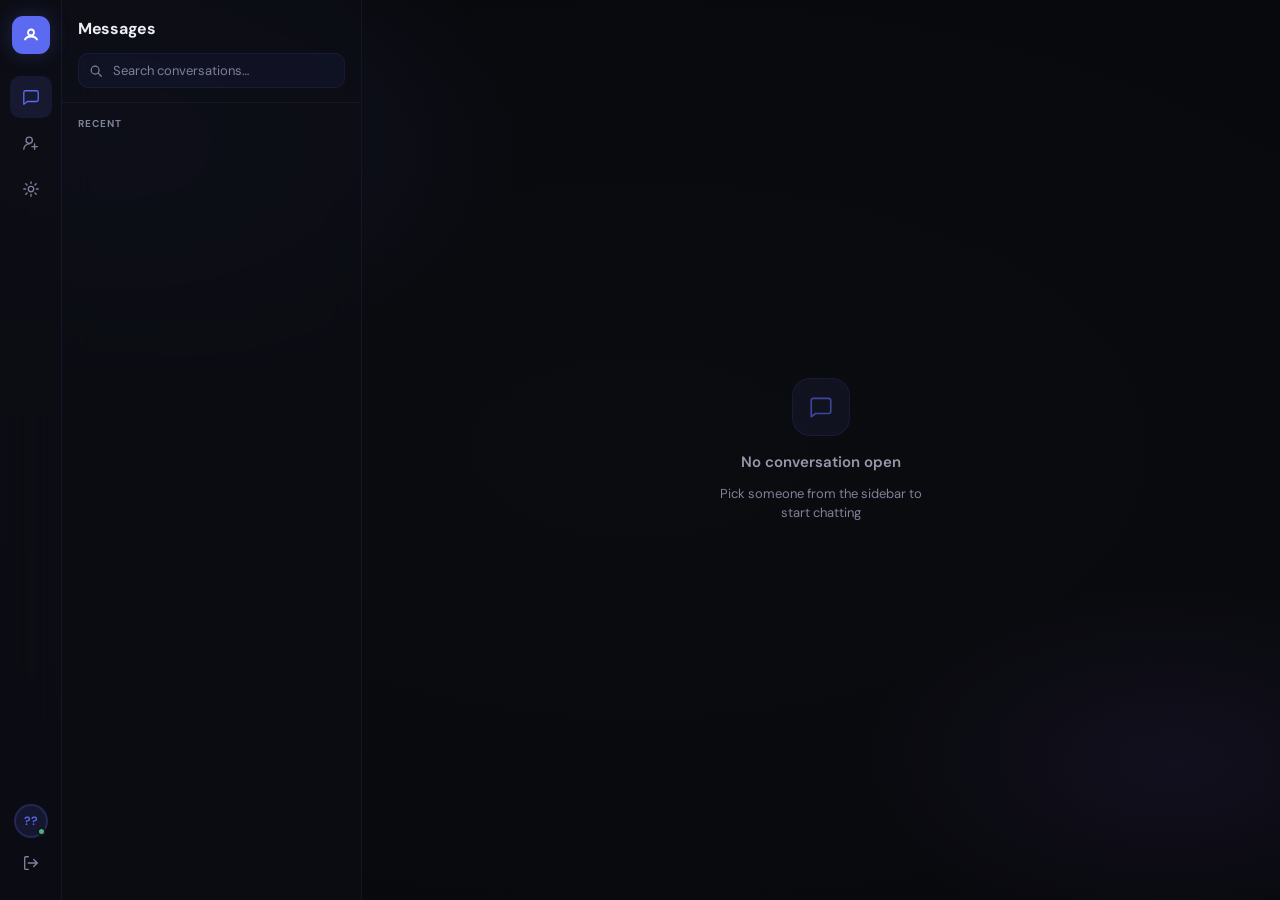
==== commit 5acadb33: "grps" ====
--- a/frontend/login/chat.html
+++ b/frontend/login/chat.html
@@ -1,3 +1,4 @@
+
 <!DOCTYPE html>
 <html lang="en">
 <head>
@@ -10,29 +11,33 @@
 *, *::before, *::after { box-sizing: border-box; margin: 0; padding: 0; }
 
 :root {
-  --bg: #0f1014;
-  --surface: #17181d;
-  --surface2: #1e2028;
-  --surface3: #24262f;
-  --border: rgba(255,255,255,0.06);
-  --border2: rgba(255,255,255,0.1);
-  --text: #f0f0f2;
-  --text-muted: #8b8d97;
-  --text-dim: #4a4c58;
+  --bg: #0b0c10;
+  --surface: rgba(18,19,26,0.85);
+  --surface2: rgba(28,30,42,0.8);
+  --surface3: rgba(38,40,56,0.75);
+  --surface-solid: #13141c;
+  --border: rgba(91,106,240,0.1);
+  --border2: rgba(91,106,240,0.2);
+  --border3: rgba(255,255,255,0.06);
+  --text: #eeeef2;
+  --text-muted: #9698ab;
+  --text-dim: #7e819a; /* Brightened from #4a4d64 to pass WCAG AA (5.7:1 contrast) */
   --accent: #5b6af0;
   --accent-hover: #6e7cf2;
   --accent-dim: rgba(91,106,240,0.12);
+  --accent-glow: rgba(91,106,240,0.25);
   --danger: #e05c5c;
   --success: #4caf8a;
   --online: #4caf8a;
   --away: #e0c85c;
-  --radius: 10px;
-  --radius-sm: 6px;
+  --radius: 12px;
+  --radius-sm: 8px;
   --sidebar-w: 300px;
-  --nav-w: 60px;
-  --bottom-nav-h: 56px;
+  --nav-w: 62px;
+  --bottom-nav-h: 58px;
   --safe-bottom: env(safe-area-inset-bottom, 0px);
   --safe-top: env(safe-area-inset-top, 0px);
+  --glass-blur: blur(16px);
 }
 
 html, body { height: 100%; overflow: hidden; }
@@ -42,45 +47,64 @@
   background: var(--bg);
   color: var(--text);
   display: flex;
+  position: relative;
+}
+
+/* Ambient background */
+body::before {
+  content: '';
+  position: fixed;
+  inset: 0;
+  background:
+    radial-gradient(ellipse 60% 50% at 8% 15%, rgba(91,106,240,0.11) 0%, transparent 55%),
+    radial-gradient(ellipse 50% 40% at 92% 85%, rgba(139,92,246,0.07) 0%, transparent 50%),
+    radial-gradient(ellipse 80% 60% at 50% 50%, rgba(11,12,16,1) 0%, rgba(8,9,13,1) 100%);
+  pointer-events: none;
+  z-index: 0;
 }
 
 /* ═══════════════════════════════════════════════
-   NAV RAIL — desktop only
+   NAV RAIL
 ═══════════════════════════════════════════════ */
 .nav-rail {
   width: var(--nav-w);
   height: 100vh;
-  background: var(--surface);
+  background: rgba(13,14,20,0.9);
+  backdrop-filter: var(--glass-blur);
+  -webkit-backdrop-filter: var(--glass-blur);
   border-right: 1px solid var(--border);
   display: flex;
   flex-direction: column;
   align-items: center;
-  padding: 14px 0;
+  padding: 16px 0;
   gap: 4px;
   flex-shrink: 0;
   z-index: 10;
+  position: relative;
 }
 
 .nav-logo {
-  width: 36px; height: 36px;
+  width: 38px; height: 38px;
   background: var(--accent);
+  border-radius: 11px;
+  display: flex; align-items: center; justify-content: center;
+  margin-bottom: 18px; flex-shrink: 0;
+  box-shadow: 0 0 20px var(--accent-glow);
+}
+.nav-logo svg { width: 18px; height: 18px; }
+
+.nav-btn {
+  width: 42px; height: 42px;
   border-radius: 10px;
-  display: flex; align-items: center; justify-content: center;
-  margin-bottom: 16px; flex-shrink: 0;
-}
-.nav-logo svg { width: 18px; height: 18px; }
-
-.nav-btn {
-  width: 40px; height: 40px;
-  border-radius: var(--radius-sm);
   border: none; background: transparent;
   color: var(--text-dim); cursor: pointer;
   display: flex; align-items: center; justify-content: center;
-  transition: background 0.15s, color 0.15s;
+  transition: background 0.18s ease, color 0.18s ease, transform 0.12s ease, box-shadow 0.18s ease;
   position: relative;
 }
 .nav-btn svg { width: 18px; height: 18px; }
-.nav-btn:hover { background: var(--surface2); color: var(--text-muted); }
+.nav-btn:hover { background: rgba(91,106,240,0.08); color: var(--text-muted); }
+.nav-btn:active { transform: scale(0.95); }
 .nav-btn.active { background: var(--accent-dim); color: var(--accent); }
 
 .nav-badge {
@@ -89,7 +113,7 @@
   width: 7px; height: 7px;
   background: var(--danger);
   border-radius: 50%;
-  border: 2px solid var(--surface);
+  border: 2px solid var(--surface-solid);
 }
 .nav-spacer { flex: 1; }
 
@@ -100,16 +124,17 @@
   border: 2px solid var(--border2);
   cursor: pointer;
   display: flex; align-items: center; justify-content: center;
-  font-size: 13px; font-weight: 600; color: var(--accent);
-  transition: border-color 0.15s;
+  font-size: 12px; font-weight: 600; color: var(--accent);
+  transition: border-color 0.15s ease, box-shadow 0.15s ease, transform 0.12s ease;
   position: relative;
 }
-.nav-avatar:hover { border-color: var(--accent); }
+.nav-avatar:hover { border-color: var(--accent); box-shadow: 0 0 12px var(--accent-glow); }
+.nav-avatar:active { transform: scale(0.95); }
 .nav-avatar .status-dot {
   position: absolute; bottom: 0; right: 0;
   width: 9px; height: 9px;
   background: var(--online);
-  border-radius: 50%; border: 2px solid var(--surface);
+  border-radius: 50%; border: 2px solid var(--surface-solid);
 }
 
 /* ═══════════════════════════════════════════════
@@ -118,53 +143,71 @@
 .sidebar {
   width: var(--sidebar-w);
   height: 100vh;
-  background: var(--surface);
+  background: rgba(13,14,20,0.75);
+  backdrop-filter: var(--glass-blur);
+  -webkit-backdrop-filter: var(--glass-blur);
   border-right: 1px solid var(--border);
   display: flex; flex-direction: column;
   flex-shrink: 0;
+  position: relative;
+  z-index: 5;
 }
 
 .sidebar-header {
-  padding: 16px 16px 12px;
+  padding: 18px 16px 14px;
   border-bottom: 1px solid var(--border);
 }
-.sidebar-title { font-size: 15px; font-weight: 600; color: var(--text); margin-bottom: 12px; letter-spacing: -0.2px; }
+.sidebar-title {
+  font-size: 16px; font-weight: 700; color: var(--text);
+  margin-bottom: 14px; letter-spacing: -0.3px;
+}
 
 .search-wrap { position: relative; }
 .search-wrap svg {
-  position: absolute; left: 10px; top: 50%; transform: translateY(-50%);
+  position: absolute; left: 11px; top: 50%; transform: translateY(-50%);
   width: 14px; height: 14px; color: var(--text-dim); pointer-events: none;
 }
 .search-input {
-  width: 100%; background: var(--bg);
-  border: 1px solid var(--border); border-radius: var(--radius-sm);
-  padding: 7px 10px 7px 32px;
+  width: 100%;
+  background: rgba(91,106,240,0.06);
+  border: 1px solid var(--border);
+  border-radius: 10px;
+  padding: 8px 10px 8px 34px;
   font-family: 'DM Sans', sans-serif; font-size: 13px; color: var(--text);
-  outline: none; transition: border-color 0.15s;
+  outline: none; transition: border-color 0.2s ease, background 0.2s ease, box-shadow 0.2s ease;
 }
 .search-input::placeholder { color: var(--text-dim); }
-.search-input:focus { border-color: var(--border2); }
+.search-input:focus { border-color: var(--border2); background: rgba(91,106,240,0.09); }
 
 .sidebar-section-label {
   padding: 14px 16px 6px;
-  font-size: 10.5px; font-weight: 600; letter-spacing: 0.8px;
+  font-size: 10px; font-weight: 700; letter-spacing: 1px;
   text-transform: uppercase; color: var(--text-dim);
 }
 
 .contact-list {
   flex: 1; overflow-y: auto; padding: 4px 8px;
 }
-.contact-list::-webkit-scrollbar { width: 4px; }
+.contact-list::-webkit-scrollbar { width: 3px; }
 .contact-list::-webkit-scrollbar-track { background: transparent; }
-.contact-list::-webkit-scrollbar-thumb { background: var(--surface3); border-radius: 2px; }
+.contact-list::-webkit-scrollbar-thumb { background: rgba(91,106,240,0.15); border-radius: 2px; }
 
 .contact-item {
   display: flex; align-items: center; gap: 10px;
-  padding: 10px 10px; border-radius: var(--radius-sm);
-  cursor: pointer; transition: background 0.12s; position: relative;
-}
-.contact-item:hover { background: var(--surface2); }
-.contact-item.active { background: var(--accent-dim); }
+  padding: 10px 10px; border-radius: 10px;
+  cursor: pointer; 
+  transition: background 0.18s ease, transform 0.12s ease, border-color 0.18s ease, box-shadow 0.18s ease;
+  position: relative;
+  border-left: 2px solid transparent;
+}
+.contact-item:hover { background: rgba(91,106,240,0.07); }
+.contact-item:active { transform: scale(0.98); }
+.contact-item.active {
+  background: var(--accent-dim);
+  border-left: 2px solid var(--accent);
+  padding-left: 8px;
+  transition: background 0.25s cubic-bezier(0.4, 0, 0.2, 1), border-color 0.25s ease, box-shadow 0.25s ease;
+}
 .contact-item.active .contact-name { color: var(--text); }
 
 .contact-avatar {
@@ -172,6 +215,7 @@
   border-radius: 50%; flex-shrink: 0;
   display: flex; align-items: center; justify-content: center;
   font-size: 14px; font-weight: 600; position: relative;
+  border: 1.5px solid rgba(255,255,255,0.06);
 }
 .contact-info { flex: 1; min-width: 0; }
 .contact-name { font-size: 14px; font-weight: 500; color: var(--text-muted); white-space: nowrap; overflow: hidden; text-overflow: ellipsis; }
@@ -192,8 +236,9 @@
 .contact-time { font-size: 11px; color: var(--text-dim); }
 .unread-badge {
   background: var(--accent); color: #fff;
-  font-size: 10px; font-weight: 600; border-radius: 10px;
+  font-size: 10px; font-weight: 700; border-radius: 10px;
   padding: 1px 6px; min-width: 18px; text-align: center;
+  box-shadow: 0 2px 8px var(--accent-glow);
 }
 
 /* ═══════════════════════════════════════════════
@@ -202,6 +247,7 @@
 .main {
   flex: 1; display: flex; flex-direction: column;
   height: 100vh; overflow: hidden;
+  position: relative; z-index: 1;
 }
 
 .empty-state {
@@ -210,10 +256,12 @@
   gap: 12px; color: var(--text-dim);
 }
 .empty-icon {
-  width: 56px; height: 56px; background: var(--surface2);
-  border-radius: 16px; display: flex; align-items: center; justify-content: center; margin-bottom: 4px;
-}
-.empty-icon svg { width: 26px; height: 26px; color: var(--text-dim); }
+  width: 58px; height: 58px;
+  background: rgba(91,106,240,0.08);
+  border: 1px solid var(--border);
+  border-radius: 18px; display: flex; align-items: center; justify-content: center; margin-bottom: 4px;
+}
+.empty-icon svg { width: 26px; height: 26px; color: var(--accent); opacity: 0.6; }
 .empty-title { font-size: 15px; font-weight: 600; color: var(--text-muted); }
 .empty-sub { font-size: 13px; color: var(--text-dim); text-align: center; max-width: 220px; line-height: 1.5; }
 
@@ -221,17 +269,20 @@
 .chat-area.visible { display: flex; }
 
 .chat-header {
-  padding: 0 12px 0 8px;
-  height: 56px;
+  padding: 0 14px 0 10px;
+  height: 58px;
   border-bottom: 1px solid var(--border);
   display: flex; align-items: center; gap: 8px; flex-shrink: 0;
-  background: var(--surface);
-}
-.chat-header-left { display: flex; align-items: center; gap: 8px; flex: 1; min-width: 0; }
+  background: rgba(13,14,20,0.75);
+  backdrop-filter: var(--glass-blur);
+  -webkit-backdrop-filter: var(--glass-blur);
+}
+.chat-header-left { display: flex; align-items: center; gap: 10px; flex: 1; min-width: 0; }
 .chat-header-avatar {
   width: 34px; height: 34px; border-radius: 50%;
   display: flex; align-items: center; justify-content: center;
   font-size: 12px; font-weight: 600; flex-shrink: 0;
+  border: 1.5px solid rgba(255,255,255,0.07);
 }
 .chat-header-info { flex: 1; min-width: 0; }
 .chat-header-name { font-size: 14px; font-weight: 600; color: var(--text); white-space: nowrap; overflow: hidden; text-overflow: ellipsis; }
@@ -246,30 +297,34 @@
 .chat-header-actions { display: flex; gap: 2px; flex-shrink: 0; }
 
 .icon-btn {
-  width: 36px; height: 36px; border-radius: var(--radius-sm);
+  width: 36px; height: 36px; border-radius: 9px;
   border: none; background: transparent; color: var(--text-dim);
   cursor: pointer; display: flex; align-items: center; justify-content: center;
-  transition: background 0.15s, color 0.15s;
-}
-.icon-btn svg { width: 18px; height: 18px; }
-.icon-btn:hover { background: var(--surface2); color: var(--text-muted); }
+  transition: background 0.18s ease, color 0.18s ease, transform 0.12s ease;
+}
+.icon-btn svg { width: 17px; height: 17px; }
+.icon-btn:hover { background: rgba(91,106,240,0.1); color: var(--text-muted); }
+.icon-btn:active { transform: scale(0.92); }
 
 .messages-area {
   flex: 1; overflow-y: auto;
-  padding: 16px 12px 8px;
+  padding: 18px 16px 10px;
   display: flex; flex-direction: column; gap: 4px;
   position: relative;
   -webkit-overflow-scrolling: touch;
+  overscroll-behavior: contain;
 }
 .messages-area::-webkit-scrollbar { width: 3px; }
 .messages-area::-webkit-scrollbar-track { background: transparent; }
-.messages-area::-webkit-scrollbar-thumb { background: var(--surface3); border-radius: 2px; }
+.messages-area::-webkit-scrollbar-thumb { background: rgba(91,106,240,0.15); border-radius: 2px; }
 
 /* Typing pill */
 .typing-pill {
   display: none; position: sticky; bottom: 8px; align-self: flex-start;
   align-items: center; gap: 8px;
-  background: var(--surface2); border: 1px solid var(--border2);
+  background: rgba(28,30,42,0.85);
+  backdrop-filter: blur(8px);
+  border: 1px solid var(--border2);
   border-radius: 20px; padding: 5px 14px;
   font-size: 12px; color: var(--text-muted);
   margin-top: 4px; z-index: 5; pointer-events: none;
@@ -280,12 +335,14 @@
 
 .load-more-btn {
   align-self: center;
-  background: var(--surface2); border: 1px solid var(--border);
+  background: rgba(91,106,240,0.08);
+  border: 1px solid var(--border);
   border-radius: 20px; color: var(--text-muted); font-size: 12px;
-  font-family: 'DM Sans', sans-serif; padding: 5px 14px; cursor: pointer;
-  margin-bottom: 8px; transition: background 0.15s;
-}
-.load-more-btn:hover { background: var(--surface3); }
+  font-family: 'DM Sans', sans-serif; padding: 5px 16px; cursor: pointer;
+  margin-bottom: 8px; transition: background 0.18s ease, transform 0.12s ease;
+}
+.load-more-btn:hover { background: rgba(91,106,240,0.14); }
+.load-more-btn:active { transform: scale(0.96); }
 
 .msg-date-divider {
   text-align: center; font-size: 11px; color: var(--text-dim);
@@ -293,7 +350,7 @@
 }
 .msg-date-divider::before, .msg-date-divider::after {
   content: ''; position: absolute; top: 50%;
-  width: calc(50% - 50px); height: 1px; background: var(--border);
+  width: calc(50% - 54px); height: 1px; background: var(--border);
 }
 .msg-date-divider::before { left: 0; }
 .msg-date-divider::after { right: 0; }
@@ -313,34 +370,49 @@
 .reply-btn {
   position: absolute; top: 50%; transform: translateY(-50%);
   width: 28px; height: 28px; border-radius: 50%;
-  border: 1px solid var(--border2); background: var(--surface2); color: var(--text-dim);
+  border: 1px solid var(--border2); background: rgba(28,30,42,0.9); color: var(--text-dim);
   cursor: pointer; display: flex; align-items: center; justify-content: center;
   opacity: 0; pointer-events: none;
-  transition: opacity 0.15s, background 0.15s, color 0.15s;
+  transition: opacity 0.15s ease, background 0.15s ease, color 0.15s ease, transform 0.12s ease;
   flex-shrink: 0; z-index: 2;
 }
 .reply-btn svg { width: 13px; height: 13px; }
-.reply-btn:hover { background: var(--surface3); color: var(--accent); }
+.reply-btn:hover { background: var(--accent-dim); color: var(--accent); }
+.reply-btn:active { transform: translateY(-50%) scale(0.9); }
 .msg-row:not(.mine) .reply-btn { right: -36px; }
 .msg-row.mine .reply-btn { left: -36px; }
 .msg-row:hover .reply-btn { opacity: 1; pointer-events: auto; }
 
 .msg-bubble {
-  padding: 8px 12px; border-radius: 16px;
-  font-size: 14px; line-height: 1.5;
+  padding: 9px 14px; border-radius: 18px;
+  font-size: 14px; line-height: 1.55;
   word-break: break-word; white-space: pre-wrap;
 }
-.msg-row:not(.mine) .msg-bubble { background: var(--surface2); color: var(--text); border-bottom-left-radius: 4px; }
-.msg-row.mine .msg-bubble { background: var(--accent); color: #fff; border-bottom-right-radius: 4px; }
+.msg-row:not(.mine) .msg-bubble {
+  background: rgba(28,30,42,0.85);
+  backdrop-filter: blur(8px);
+  -webkit-backdrop-filter: blur(8px);
+  color: var(--text);
+  border: 1px solid var(--border3);
+  border-bottom-left-radius: 4px;
+}
+.msg-row.mine .msg-bubble {
+  background: var(--accent);
+  color: #fff;
+  border-bottom-right-radius: 4px;
+  box-shadow: 0 4px 18px var(--accent-glow);
+}
 
 .reply-quote {
-  border-radius: 8px 8px 0 0; padding: 6px 10px;
+  border-radius: 10px 10px 0 0; padding: 6px 10px;
   font-size: 12px; line-height: 1.4;
   border-left: 3px solid rgba(255,255,255,0.3);
-  margin-bottom: -4px; cursor: pointer; overflow: hidden;
-}
+  margin-bottom: -6px; cursor: pointer; overflow: hidden;
+  transition: background 0.15s ease;
+}
+.reply-quote:hover { background: rgba(91,106,240,0.1); }
 .reply-quote-text { display: -webkit-box; -webkit-line-clamp: 2; -webkit-box-orient: vertical; overflow: hidden; text-overflow: ellipsis; word-break: break-word; }
-.msg-row:not(.mine) .reply-quote { background: var(--surface3); border-left-color: var(--accent); color: var(--text-muted); border-radius: 8px 8px 0 0; }
+.msg-row:not(.mine) .reply-quote { background: rgba(38,40,56,0.8); border-left-color: var(--accent); color: var(--text-muted); border-radius: 10px 10px 0 0; }
 .msg-row.mine .reply-quote { background: rgba(0,0,0,0.2); border-left-color: rgba(255,255,255,0.5); color: rgba(255,255,255,0.7); }
 .reply-quote-sender { font-weight: 600; font-size: 11px; margin-bottom: 2px; }
 .msg-row:not(.mine) .reply-quote-sender { color: var(--accent); }
@@ -351,55 +423,67 @@
 
 /* Reply bar above input */
 .reply-bar {
-  display: none; padding: 8px 12px 0;
+  display: none; padding: 8px 14px 0;
   gap: 10px; align-items: center;
   animation: slideUpSmall 0.15s ease;
 }
 .reply-bar.visible { display: flex; }
 @keyframes slideUpSmall { from { opacity: 0; transform: translateY(6px); } to { opacity: 1; transform: translateY(0); } }
 .reply-bar-inner {
-  flex: 1; background: var(--surface2); border: 1px solid var(--border);
-  border-left: 3px solid var(--accent); border-radius: var(--radius-sm);
+  flex: 1; background: rgba(28,30,42,0.8);
+  border: 1px solid var(--border);
+  border-left: 3px solid var(--accent); border-radius: 8px;
   padding: 6px 10px; min-width: 0;
 }
 .reply-bar-label { font-size: 11px; font-weight: 600; color: var(--accent); margin-bottom: 2px; }
 .reply-bar-preview { font-size: 12px; color: var(--text-muted); white-space: nowrap; overflow: hidden; text-overflow: ellipsis; }
 .reply-cancel {
   width: 28px; height: 28px; border-radius: 50%; border: none;
-  background: var(--surface3); color: var(--text-dim);
+  background: rgba(38,40,56,0.8); color: var(--text-dim);
   cursor: pointer; display: flex; align-items: center; justify-content: center;
-  flex-shrink: 0; transition: background 0.15s, color 0.15s;
-}
-.reply-cancel:hover { background: var(--surface2); color: var(--text-muted); }
+  flex-shrink: 0; transition: background 0.18s ease, color 0.18s ease, transform 0.12s ease;
+}
+.reply-cancel:hover { background: rgba(224,92,92,0.15); color: var(--danger); }
+.reply-cancel:active { transform: scale(0.9); }
 .reply-cancel svg { width: 12px; height: 12px; }
 
 /* Input area */
 .chat-input-area {
-  padding: 10px 12px;
+  padding: 10px 14px;
   padding-bottom: calc(10px + var(--safe-bottom));
   border-top: 1px solid var(--border);
-  flex-shrink: 0; background: var(--surface);
+  flex-shrink: 0;
+  background: rgba(13,14,20,0.75);
+  backdrop-filter: var(--glass-blur);
+  -webkit-backdrop-filter: var(--glass-blur);
 }
 .input-row {
-  display: flex; align-items: flex-end; gap: 8px;
-  background: var(--surface2); border: 1px solid var(--border);
-  border-radius: 22px; padding: 6px 6px 6px 14px;
-  transition: border-color 0.15s;
-}
-.input-row:focus-within { border-color: var(--border2); }
+  display: flex; align-items: center; gap: 8px;
+  background: rgba(28,30,42,0.8);
+  border: 1px solid var(--border2);
+  border-radius: 24px; padding: 6px 6px 6px 14px;
+  transition: border-color 0.2s ease, box-shadow 0.2s ease;
+  backdrop-filter: blur(8px);
+}
+.input-row:focus-within {
+  border-color: rgba(91,106,240,0.35);
+  box-shadow: 0 0 0 3px rgba(91,106,240,0.06);
+}
 .msg-input {
   flex: 1; background: transparent; border: none; outline: none;
   font-family: 'DM Sans', sans-serif; font-size: 14px; color: var(--text);
   resize: none; max-height: 100px; line-height: 1.5;
+  outline: none !important; 
 }
 .msg-input::placeholder { color: var(--text-dim); }
 .send-btn {
-  width: 34px; height: 34px; background: var(--accent); border: none;
+  width: 36px; height: 36px; background: var(--accent); border: none;
   border-radius: 50%; cursor: pointer; display: flex; align-items: center; justify-content: center;
-  transition: background 0.15s, transform 0.1s; flex-shrink: 0;
-}
-.send-btn:hover { background: var(--accent-hover); }
-.send-btn:active { transform: scale(0.9); }
+  transition: background 0.15s ease, transform 0.1s ease, box-shadow 0.15s ease; flex-shrink: 0;
+  box-shadow: 0 3px 12px var(--accent-glow);
+}
+.send-btn:hover { background: var(--accent-hover); box-shadow: 0 4px 16px var(--accent-glow); }
+.send-btn:active { transform: scale(0.88); }
 .send-btn svg { width: 15px; height: 15px; color: #fff; }
 
 /* Attach button */
@@ -407,41 +491,48 @@
   width: 34px; height: 34px; border-radius: 50%; border: none;
   background: transparent; color: var(--text-dim);
   cursor: pointer; display: flex; align-items: center; justify-content: center;
-  transition: background 0.15s, color 0.15s; flex-shrink: 0;
-}
-.attach-btn:hover { background: var(--surface3); color: var(--text-muted); }
+  transition: background 0.18s ease, color 0.18s ease, transform 0.12s ease; flex-shrink: 0;
+}
+.attach-btn:hover { background: var(--accent-dim); color: var(--accent); }
+.attach-btn:active { transform: scale(0.9); }
 .attach-btn svg { width: 18px; height: 18px; }
 
 /* Upload progress bar */
 .upload-bar {
   display: none; align-items: center; gap: 10px;
-  padding: 8px 14px; background: var(--surface2);
-  border: 1px solid var(--border); border-radius: var(--radius-sm);
-  margin: 0 12px 8px; flex-shrink: 0; animation: slideUpSmall 0.15s ease;
+  padding: 8px 14px; background: rgba(28,30,42,0.8);
+  border: 1px solid var(--border); border-radius: 10px;
+  margin: 0 14px 8px; flex-shrink: 0; animation: slideUpSmall 0.15s ease;
 }
 .upload-bar.visible { display: flex; }
 .upload-bar-name { font-size: 12px; color: var(--text-muted); flex: 1; white-space: nowrap; overflow: hidden; text-overflow: ellipsis; min-width: 0; }
-.upload-track { flex: 1; height: 3px; background: var(--surface3); border-radius: 2px; overflow: hidden; min-width: 40px; }
-.upload-fill { height: 100%; background: var(--accent); border-radius: 2px; width: 0%; transition: width 0.2s; }
+.upload-track { flex: 1; height: 3px; background: rgba(91,106,240,0.12); border-radius: 2px; overflow: hidden; min-width: 40px; }
+.upload-fill { height: 100%; background: var(--accent); border-radius: 2px; width: 0%; transition: width 0.2s ease; }
 .upload-pct { font-size: 11px; color: var(--text-dim); flex-shrink: 0; }
-.upload-cancel { width: 20px; height: 20px; border-radius: 50%; border: none; background: transparent; color: var(--text-dim); cursor: pointer; display: flex; align-items: center; justify-content: center; flex-shrink: 0; }
+.upload-cancel { width: 20px; height: 20px; border-radius: 50%; border: none; background: transparent; color: var(--text-dim); cursor: pointer; display: flex; align-items: center; justify-content: center; flex-shrink: 0; transition: color 0.15s ease; }
+.upload-cancel:hover { color: var(--danger); }
 .upload-cancel svg { width: 10px; height: 10px; }
 
 /* Attachment bubbles */
-.msg-attachment { max-width: 100%; border-radius: 10px; overflow: hidden; }
-.msg-img { max-width: 240px; max-height: 300px; width: 100%; display: block; border-radius: 10px; cursor: pointer; object-fit: cover; }
+.msg-attachment { max-width: 100%; border-radius: 12px; overflow: hidden; }
+.msg-img { max-width: 240px; max-height: 300px; width: 100%; display: block; border-radius: 12px; cursor: pointer; object-fit: cover; transition: transform 0.2s ease; }
+.msg-img:hover { transform: scale(1.02); }
 @media (max-width: 768px) { .msg-img { max-width: 60vw; } }
 .msg-file-card {
   display: flex; align-items: center; gap: 10px;
-  background: rgba(0,0,0,0.15); border-radius: 8px;
-  padding: 8px 10px; text-decoration: none; min-width: 180px;
-}
-.msg-file-icon { width: 32px; height: 32px; border-radius: 6px; background: rgba(255,255,255,0.12); display: flex; align-items: center; justify-content: center; flex-shrink: 0; }
+  background: rgba(0,0,0,0.18); border-radius: 10px;
+  padding: 9px 12px; text-decoration: none; min-width: 180px;
+  border: 1px solid rgba(255,255,255,0.06);
+  transition: background 0.18s ease, transform 0.12s ease;
+}
+.msg-file-card:hover { background: rgba(0,0,0,0.28); }
+.msg-file-card:active { transform: scale(0.98); }
+.msg-file-icon { width: 32px; height: 32px; border-radius: 8px; background: rgba(255,255,255,0.12); display: flex; align-items: center; justify-content: center; flex-shrink: 0; }
 .msg-file-icon svg { width: 16px; height: 16px; color: #fff; }
 .msg-file-info { min-width: 0; }
 .msg-file-name { font-size: 12.5px; font-weight: 500; color: #fff; white-space: nowrap; overflow: hidden; text-overflow: ellipsis; max-width: 160px; }
 .msg-file-size { font-size: 11px; color: rgba(255,255,255,0.6); margin-top: 1px; }
-.msg-row:not(.mine) .msg-file-card { background: rgba(255,255,255,0.06); }
+.msg-row:not(.mine) .msg-file-card { background: rgba(91,106,240,0.07); border-color: var(--border); }
 .msg-row:not(.mine) .msg-file-name { color: var(--text); }
 .msg-row:not(.mine) .msg-file-size { color: var(--text-dim); }
 .msg-row:not(.mine) .msg-file-icon { background: var(--accent-dim); }
@@ -450,10 +541,10 @@
 /* Caption text under attachment */
 .msg-caption { font-size: 13px; line-height: 1.4; margin-top: 5px; word-break: break-word; white-space: pre-wrap; }
 
-/* File preview tray — shown after picking, before sending */
+/* File preview tray */
 .file-tray {
   display: none; align-items: center; gap: 10px;
-  padding: 8px 12px; background: var(--surface2);
+  padding: 8px 14px; background: rgba(28,30,42,0.8);
   border-top: 1px solid var(--border); flex-shrink: 0;
   animation: slideUpSmall 0.15s ease;
 }
@@ -462,11 +553,11 @@
   flex: 1; min-width: 0; display: flex; align-items: center; gap: 10px;
 }
 .file-tray-preview-img {
-  width: 52px; height: 52px; border-radius: 8px;
-  object-fit: cover; flex-shrink: 0; background: var(--surface3);
+  width: 52px; height: 52px; border-radius: 10px;
+  object-fit: cover; flex-shrink: 0; background: rgba(38,40,56,0.8);
 }
 .file-tray-preview-icon {
-  width: 52px; height: 52px; border-radius: 8px;
+  width: 52px; height: 52px; border-radius: 10px;
   background: var(--accent-dim); display: flex; align-items: center;
   justify-content: center; flex-shrink: 0;
 }
@@ -476,30 +567,32 @@
 .file-tray-size { font-size: 11.5px; color: var(--text-dim); margin-top: 2px; }
 .file-tray-remove {
   width: 28px; height: 28px; border-radius: 50%; border: none;
-  background: var(--surface3); color: var(--text-dim);
+  background: rgba(38,40,56,0.8); color: var(--text-dim);
   cursor: pointer; display: flex; align-items: center; justify-content: center;
-  flex-shrink: 0; transition: background 0.15s;
-}
-.file-tray-remove:hover { background: var(--danger); color: #fff; }
+  flex-shrink: 0; transition: background 0.18s ease, color 0.18s ease, transform 0.12s ease;
+}
+.file-tray-remove:hover { background: rgba(224,92,92,0.2); color: var(--danger); }
+.file-tray-remove:active { transform: scale(0.9); }
 .file-tray-remove svg { width: 11px; height: 11px; }
 
-/* Caption placeholder changes when file staged */
 .msg-input.has-file::placeholder { color: var(--text-dim); }
 
 /* Chat search bar */
 .chat-search-bar {
-  display: none; padding: 8px 12px;
-  border-bottom: 1px solid var(--border); background: var(--surface);
+  display: none; padding: 8px 14px;
+  border-bottom: 1px solid var(--border);
+  background: rgba(13,14,20,0.75);
+  backdrop-filter: blur(12px);
   gap: 8px; align-items: center; flex-shrink: 0;
 }
 .chat-search-bar.visible { display: flex; }
 .chat-search-bar input {
-  flex: 1; background: var(--bg); border: 1px solid var(--border);
-  border-radius: var(--radius-sm); padding: 7px 10px;
+  flex: 1; background: rgba(91,106,240,0.06); border: 1px solid var(--border);
+  border-radius: 9px; padding: 7px 10px;
   font-family: 'DM Sans', sans-serif; font-size: 13px; color: var(--text);
-  outline: none; transition: border-color 0.15s;
-}
-.chat-search-bar input:focus { border-color: var(--border2); }
+  outline: none; transition: border-color 0.15s ease, box-shadow 0.15s ease;
+}
+.chat-search-bar input:focus { border-color: var(--border2); box-shadow: 0 0 0 2px rgba(91,106,240,0.1); }
 .chat-search-bar input::placeholder { color: var(--text-dim); }
 .chat-search-nav { display: flex; align-items: center; gap: 2px; }
 .chat-search-count { font-size: 12px; color: var(--text-dim); white-space: nowrap; }
@@ -511,14 +604,16 @@
   20% { background: rgba(91,106,240,0.18); }
   100% { background: transparent; }
 }
-.msg-row.flash-highlight { border-radius: var(--radius-sm); animation: msgFlash 1.1s ease forwards; }
+.msg-row.flash-highlight { border-radius: 10px; animation: msgFlash 1.1s ease forwards; }
 
 /* ═══════════════════════════════════════════════
    MODALS / OVERLAYS
 ═══════════════════════════════════════════════ */
 .overlay {
   position: fixed; inset: 0;
-  background: rgba(0,0,0,0.6); backdrop-filter: blur(4px);
+  background: rgba(0,0,0,0.65);
+  backdrop-filter: blur(6px);
+  -webkit-backdrop-filter: blur(6px);
   z-index: 200; display: none;
   align-items: flex-end; justify-content: center;
   animation: fadeIn 0.15s ease;
@@ -527,39 +622,44 @@
 @keyframes fadeIn { from { opacity: 0; } to { opacity: 1; } }
 
 .modal {
-  background: var(--surface); border: 1px solid var(--border2);
-  border-radius: 20px 20px 0 0; width: 100%; max-height: 90vh;
+  background: rgba(18,19,26,0.96);
+  backdrop-filter: blur(20px);
+  -webkit-backdrop-filter: blur(20px);
+  border: 1px solid var(--border2);
+  border-radius: 22px 22px 0 0; width: 100%; max-height: 90vh;
   animation: slideUpModal 0.25s ease; overflow-y: auto;
 }
 
-/* on desktop still center modals */
 @media (min-width: 769px) {
   .overlay { align-items: center; }
-  .modal { border-radius: 16px; max-width: 420px; max-height: 85vh; }
-}
-
-@keyframes slideUpModal { from { opacity: 0; transform: translateY(20px); } to { opacity: 1; transform: translateY(0); } }
+  .modal { border-radius: 18px; max-width: 420px; max-height: 85vh; }
+}
+
+@keyframes slideUpModal { from { opacity: 0; transform: translateY(24px); } to { opacity: 1; transform: translateY(0); } }
 
 .modal-header {
   display: flex; align-items: center; justify-content: space-between;
   padding: 18px 20px 14px; border-bottom: 1px solid var(--border);
-  position: sticky; top: 0; background: var(--surface); z-index: 1;
-}
-/* drag handle for mobile sheet */
+  position: sticky; top: 0;
+  background: rgba(18,19,26,0.96);
+  backdrop-filter: blur(20px);
+  z-index: 1;
+}
 .modal-handle {
-  width: 36px; height: 4px; background: var(--surface3);
+  width: 36px; height: 4px; background: rgba(91,106,240,0.2);
   border-radius: 2px; margin: 10px auto 4px; flex-shrink: 0;
 }
 @media (min-width: 769px) { .modal-handle { display: none; } }
 
 .modal-title { font-size: 15px; font-weight: 600; letter-spacing: -0.2px; }
 .close-btn {
-  width: 28px; height: 28px; border-radius: var(--radius-sm);
+  width: 28px; height: 28px; border-radius: 8px;
   border: none; background: transparent; color: var(--text-dim);
   cursor: pointer; display: flex; align-items: center; justify-content: center;
-  transition: background 0.15s, color 0.15s;
-}
-.close-btn:hover { background: var(--surface2); color: var(--text-muted); }
+  transition: background 0.18s ease, color 0.18s ease, transform 0.12s ease;
+}
+.close-btn:hover { background: rgba(91,106,240,0.1); color: var(--text-muted); }
+.close-btn:active { transform: scale(0.9); }
 .close-btn svg { width: 15px; height: 15px; }
 
 /* Profile modal */
@@ -569,16 +669,19 @@
   border-bottom: 1px solid var(--border);
 }
 .profile-avatar-lg {
-  width: 72px; height: 72px; border-radius: 50%;
-  background: var(--accent-dim); border: 3px solid var(--border2);
+  width: 74px; height: 74px; border-radius: 50%;
+  background: var(--accent-dim); border: 2px solid var(--border2);
   display: flex; align-items: center; justify-content: center;
   font-size: 26px; font-weight: 600; color: var(--accent);
   position: relative; cursor: pointer;
-}
+  box-shadow: 0 0 28px var(--accent-glow);
+  transition: transform 0.15s ease;
+}
+.profile-avatar-lg:active { transform: scale(0.96); }
 .avatar-edit-hint {
   position: absolute; inset: 0; background: rgba(0,0,0,0.5);
   border-radius: 50%; display: flex; align-items: center; justify-content: center;
-  opacity: 0; transition: opacity 0.15s;
+  opacity: 0; transition: opacity 0.15s ease;
 }
 .profile-avatar-lg:hover .avatar-edit-hint { opacity: 1; }
 .avatar-edit-hint svg { width: 18px; height: 18px; color: #fff; }
@@ -586,36 +689,39 @@
 .profile-email-display { font-size: 12.5px; color: var(--text-muted); margin-top: -6px; }
 .profile-status-chip {
   display: flex; align-items: center; gap: 6px;
-  background: var(--surface2); border: 1px solid var(--border);
-  border-radius: 20px; padding: 4px 12px; font-size: 12px; color: var(--text-muted);
+  background: rgba(76,175,138,0.1); border: 1px solid rgba(76,175,138,0.2);
+  border-radius: 20px; padding: 4px 12px; font-size: 12px; color: rgba(76,175,138,0.9);
 }
 .profile-status-chip .dot { width: 7px; height: 7px; border-radius: 50%; background: var(--online); }
 .profile-fields { padding: 16px 20px 20px; display: flex; flex-direction: column; gap: 14px; }
-.profile-field label { display: block; font-size: 11px; font-weight: 600; text-transform: uppercase; letter-spacing: 0.5px; color: var(--text-dim); margin-bottom: 6px; }
+.profile-field label { display: block; font-size: 10.5px; font-weight: 700; text-transform: uppercase; letter-spacing: 0.6px; color: var(--text-dim); margin-bottom: 6px; }
 .profile-field input, .profile-field textarea {
-  width: 100%; background: var(--bg); border: 1px solid var(--border);
-  border-radius: var(--radius-sm); padding: 8px 12px;
+  width: 100%; background: rgba(91,106,240,0.05); border: 1px solid var(--border);
+  border-radius: 9px; padding: 9px 12px;
   font-family: 'DM Sans', sans-serif; font-size: 13.5px; color: var(--text);
-  outline: none; transition: border-color 0.15s; resize: none;
-}
-.profile-field input:focus, .profile-field textarea:focus { border-color: var(--border2); }
+  outline: none; transition: border-color 0.15s ease, box-shadow 0.15s ease; resize: none;
+}
+.profile-field input:focus, .profile-field textarea:focus { border-color: var(--border2); box-shadow: 0 0 0 2px rgba(91,106,240,0.08); }
 .profile-field input[readonly] { color: var(--text-muted); cursor: default; }
 .profile-actions { padding: 0 20px 20px; padding-bottom: calc(20px + var(--safe-bottom)); display: flex; gap: 8px; }
 
 .btn-primary {
   flex: 1; padding: 11px 0;
-  background: var(--accent); border: none; border-radius: var(--radius-sm);
+  background: var(--accent); border: none; border-radius: 9px;
   color: #fff; font-family: 'DM Sans', sans-serif; font-size: 14px; font-weight: 600;
-  cursor: pointer; transition: background 0.15s;
+  cursor: pointer; transition: background 0.15s ease, box-shadow 0.15s ease, transform 0.12s ease;
+  box-shadow: 0 4px 14px var(--accent-glow);
 }
 .btn-primary:hover { background: var(--accent-hover); }
+.btn-primary:active { transform: scale(0.98); }
 .btn-secondary {
   padding: 11px 16px; background: transparent;
-  border: 1px solid var(--border2); border-radius: var(--radius-sm);
+  border: 1px solid var(--border2); border-radius: 9px;
   color: var(--text-muted); font-family: 'DM Sans', sans-serif; font-size: 14px; font-weight: 500;
-  cursor: pointer; transition: background 0.15s;
-}
-.btn-secondary:hover { background: var(--surface2); }
+  cursor: pointer; transition: background 0.18s ease, transform 0.12s ease;
+}
+.btn-secondary:hover { background: rgba(91,106,240,0.07); }
+.btn-secondary:active { transform: scale(0.98); }
 
 /* Requests modal */
 .req-tabs { display: flex; border-bottom: 1px solid var(--border); }
@@ -623,31 +729,42 @@
   flex: 1; padding: 12px 0;
   background: transparent; border: none; border-bottom: 2px solid transparent;
   font-family: 'DM Sans', sans-serif; font-size: 13.5px; font-weight: 500;
-  color: var(--text-dim); cursor: pointer; transition: color 0.15s, border-color 0.15s;
-}
+  color: var(--text-dim); cursor: pointer; 
+  transition: color 0.18s ease, border-color 0.18s ease, background 0.18s ease;
+}
+.req-tab:hover { background: rgba(91,106,240,0.05); }
+.req-tab:active { transform: scale(0.98); }
 .req-tab.active { color: var(--accent); border-bottom-color: var(--accent); }
 .requests-list { padding: 8px 12px 16px; display: flex; flex-direction: column; gap: 4px; max-height: 340px; overflow-y: auto; }
-.request-item { display: flex; align-items: center; gap: 12px; padding: 10px; border-radius: var(--radius-sm); transition: background 0.12s; }
-.request-item:hover { background: var(--surface2); }
+.request-item { 
+  display: flex; align-items: center; gap: 12px; padding: 10px; border-radius: 9px; 
+  transition: background 0.18s ease, transform 0.12s ease; 
+}
+.request-item:hover { background: rgba(91,106,240,0.06); }
+.request-item:active { transform: scale(0.98); }
 .request-avatar { width: 40px; height: 40px; border-radius: 50%; flex-shrink: 0; display: flex; align-items: center; justify-content: center; font-size: 13px; font-weight: 600; }
 .request-info { flex: 1; min-width: 0; }
 .request-name { font-size: 14px; font-weight: 500; color: var(--text); }
 .request-meta { font-size: 12px; color: var(--text-dim); margin-top: 1px; }
 .request-btns { display: flex; gap: 6px; }
-.req-accept { padding: 6px 14px; background: var(--accent); border: none; border-radius: var(--radius-sm); color: #fff; font-size: 13px; font-weight: 500; cursor: pointer; font-family: 'DM Sans', sans-serif; transition: background 0.15s; }
+.req-accept { padding: 6px 14px; background: var(--accent); border: none; border-radius: 8px; color: #fff; font-size: 13px; font-weight: 500; cursor: pointer; font-family: 'DM Sans', sans-serif; transition: background 0.15s ease, transform 0.12s ease; }
 .req-accept:hover { background: var(--accent-hover); }
-.req-decline { padding: 6px 12px; background: transparent; border: 1px solid var(--border2); border-radius: var(--radius-sm); color: var(--text-muted); font-size: 13px; cursor: pointer; font-family: 'DM Sans', sans-serif; transition: background 0.15s; }
-.req-decline:hover { background: var(--surface2); }
+.req-accept:active { transform: scale(0.95); }
+.req-decline { padding: 6px 12px; background: transparent; border: 1px solid var(--border2); border-radius: 8px; color: var(--text-muted); font-size: 13px; cursor: pointer; font-family: 'DM Sans', sans-serif; transition: background 0.18s ease, transform 0.12s ease; }
+.req-decline:hover { background: rgba(91,106,240,0.07); }
+.req-decline:active { transform: scale(0.95); }
 .empty-requests { padding: 40px 20px; text-align: center; color: var(--text-dim); font-size: 13px; }
 
 /* Toast */
 .toast {
   position: fixed; bottom: calc(var(--bottom-nav-h) + 12px + var(--safe-bottom)); left: 50%;
   transform: translateX(-50%) translateY(10px);
-  background: var(--surface2); border: 1px solid var(--border2);
-  border-radius: var(--radius-sm); padding: 10px 16px;
+  background: rgba(28,30,42,0.95);
+  backdrop-filter: blur(12px);
+  border: 1px solid var(--border2);
+  border-radius: 10px; padding: 10px 18px;
   font-size: 13px; font-weight: 500; color: var(--text);
-  opacity: 0; pointer-events: none; transition: opacity 0.2s, transform 0.2s;
+  opacity: 0; pointer-events: none; transition: opacity 0.2s ease, transform 0.2s ease;
   z-index: 300; display: flex; align-items: center; gap: 8px;
   white-space: nowrap;
 }
@@ -655,10 +772,11 @@
 .toast-dot { width: 6px; height: 6px; border-radius: 50%; background: var(--success); flex-shrink: 0; }
 .toast.danger .toast-dot { background: var(--danger); }
 
-/* Lightbox / media preview */
+/* Lightbox */
 .lightbox {
   position: fixed; inset: 0; z-index: 400;
-  background: rgba(0,0,0,0.92);
+  background: rgba(0,0,0,0.94);
+  backdrop-filter: blur(2px);
   display: none; align-items: center; justify-content: center;
   flex-direction: column;
   animation: fadeIn 0.15s ease;
@@ -673,23 +791,23 @@
 }
 .lightbox-info { min-width: 0; }
 .lightbox-name { font-size: 13.5px; font-weight: 500; color: #fff; white-space: nowrap; overflow: hidden; text-overflow: ellipsis; max-width: 60vw; }
-.lightbox-size { font-size: 11.5px; color: rgba(255,255,255,0.6); margin-top: 1px; }
+.lightbox-size { font-size: 11.5px; color: rgba(255,255,255,0.55); margin-top: 1px; }
 .lightbox-actions { display: flex; gap: 4px; flex-shrink: 0; }
 .lightbox-btn {
   width: 38px; height: 38px; border-radius: 50%; border: none;
-  background: rgba(255,255,255,0.12); color: #fff;
+  background: rgba(255,255,255,0.1); color: #fff;
   cursor: pointer; display: flex; align-items: center; justify-content: center;
-  transition: background 0.15s;
-}
-.lightbox-btn:hover { background: rgba(255,255,255,0.2); }
+  transition: background 0.18s ease, transform 0.12s ease;
+}
+.lightbox-btn:hover { background: rgba(255,255,255,0.18); }
+.lightbox-btn:active { transform: scale(0.9); }
 .lightbox-btn svg { width: 18px; height: 18px; }
 .lightbox-body {
   flex: 1; width: 100%; display: flex; align-items: center; justify-content: center;
-  padding: 70px 16px;
-  overflow: hidden;
-}
-.lightbox-body img { max-width: 100%; max-height: 100%; object-fit: contain; border-radius: 4px; }
-.lightbox-body video { max-width: 100%; max-height: 100%; border-radius: 4px; }
+  padding: 70px 16px; overflow: hidden;
+}
+.lightbox-body img { max-width: 100%; max-height: 100%; object-fit: contain; border-radius: 6px; }
+.lightbox-body video { max-width: 100%; max-height: 100%; border-radius: 6px; }
 .lightbox-body audio { width: min(400px, 90vw); }
 .lightbox-caption {
   position: absolute; bottom: 0; left: 0; right: 0;
@@ -707,7 +825,10 @@
   position: fixed; bottom: 0; left: 0; right: 0;
   height: calc(var(--bottom-nav-h) + var(--safe-bottom));
   padding-bottom: var(--safe-bottom);
-  background: var(--surface); border-top: 1px solid var(--border);
+  background: rgba(13,14,20,0.9);
+  backdrop-filter: var(--glass-blur);
+  -webkit-backdrop-filter: var(--glass-blur);
+  border-top: 1px solid var(--border);
   z-index: 50;
   flex-direction: row; align-items: stretch;
 }
@@ -715,23 +836,24 @@
   flex: 1; display: flex; flex-direction: column; align-items: center;
   justify-content: center; gap: 3px;
   border: none; background: transparent; color: var(--text-dim);
-  cursor: pointer; transition: color 0.15s; position: relative;
+  cursor: pointer; transition: color 0.18s ease, transform 0.12s ease; position: relative;
   padding: 0;
 }
 .bottom-nav-btn svg { width: 22px; height: 22px; }
 .bottom-nav-btn span { font-family: 'DM Sans', sans-serif; font-size: 10px; font-weight: 500; }
 .bottom-nav-btn.active { color: var(--accent); }
+.bottom-nav-btn:active { transform: scale(0.95); }
 .bottom-nav-badge {
   position: absolute; top: 6px;
   right: calc(50% - 18px);
   background: var(--danger); color: #fff;
   font-size: 9px; font-weight: 700; border-radius: 8px;
   padding: 1px 5px; min-width: 16px; text-align: center;
-  border: 2px solid var(--surface);
+  border: 2px solid var(--surface-solid);
 }
 
 /* ═══════════════════════════════════════════════
-   DESKTOP LAYOUT
+   DESKTOP / MOBILE LAYOUT
 ═══════════════════════════════════════════════ */
 @media (min-width: 769px) {
   .nav-rail { display: flex; }
@@ -742,37 +864,24 @@
   .toast { bottom: 24px; }
 }
 
-/* ═══════════════════════════════════════════════
-   MOBILE LAYOUT
-═══════════════════════════════════════════════ */
 @media (max-width: 768px) {
   .nav-rail { display: none; }
   .bottom-nav { display: flex; }
-
-  /* Hide bottom nav when chat is open */
   .main.visible ~ .bottom-nav,
   body.in-chat .bottom-nav { display: none !important; }
-
-  /* Sidebar fills full screen on mobile */
   .sidebar {
     position: fixed; inset: 0;
     width: 100%; z-index: 40;
     transform: translateX(0);
     transition: transform 0.28s cubic-bezier(0.4,0,0.2,1);
-    /* Leave room for bottom nav */
     padding-bottom: calc(var(--bottom-nav-h) + var(--safe-bottom));
   }
-  .sidebar.hidden {
-    transform: translateX(-100%);
-    pointer-events: none;
-  }
+  .sidebar.hidden { transform: translateX(-100%); pointer-events: none; }
   .sidebar-title { font-size: 20px; font-weight: 700; margin-bottom: 14px; padding-top: 8px; }
   .contact-avatar { width: 48px; height: 48px; font-size: 16px; }
   .contact-name { font-size: 15px; }
   .contact-preview { font-size: 13px; }
   .contact-item { padding: 10px 8px; }
-
-  /* Main/chat fills full screen, starts off-screen */
   .main {
     position: fixed; inset: 0;
     width: 100%;
@@ -781,32 +890,88 @@
     z-index: 45;
   }
   .main.visible { transform: translateX(0); }
-
-  /* Chat header on mobile */
-  .chat-header { height: 60px; padding: 0 8px 0 4px; background: var(--surface); border-bottom: 1px solid var(--border); }
-
+  .chat-header { height: 60px; padding: 0 8px 0 4px; }
   .msg-wrap { max-width: calc(100vw - 68px); }
   .msg-bubble { font-size: 14px; }
-
-  /* Chat input floats above bottom nav */
-  .chat-input-area {
-    padding: 10px 12px;
-    padding-bottom: calc(10px + var(--safe-bottom));
-    background: var(--surface);
-  }
-
-  /* Empty state: hide on mobile when sidebar is showing */
+  .chat-input-area { padding: 10px 12px; padding-bottom: calc(10px + var(--safe-bottom)); }
   .main:not(.visible) .empty-state { display: none; }
-
-  /* Sidebar search larger tap targets */
   .search-input { padding: 9px 10px 9px 34px; font-size: 14px; border-radius: 10px; }
-
-  /* Message font sizes */
   .msg-time { font-size: 11px; }
 }
 
 .sidebar-section-label.search-label { color: var(--accent); }
 .contact-item.search-result-item .contact-preview { color: var(--text-muted); }
+
+/* ═══════════════════════════════════════════════
+   SKELETON LOADING
+═══════════════════════════════════════════════ */
+@keyframes shimmer {
+  0% { background-position: -400px 0; }
+  100% { background-position: 400px 0; }
+}
+
+.skeleton {
+  background: rgba(38,40,56,0.5);
+  background-image: linear-gradient(
+    90deg, 
+    rgba(255, 255, 255, 0) 0%, 
+    rgba(255, 255, 255, 0.04) 20%, 
+    rgba(255, 255, 255, 0) 40%
+  );
+  background-size: 800px 100%;
+  animation: shimmer 1.5s infinite linear;
+  border-radius: var(--radius-sm);
+}
+
+.skeleton-avatar { border-radius: 50%; }
+.skeleton-line { height: 12px; margin-bottom: 6px; border-radius: 4px; }
+
+/* ═══════════════════════════════════════════════
+   DRAG & DROP OVERLAY
+═══════════════════════════════════════════════ */
+.drag-over {
+  position: fixed; inset: 0;
+  display: flex; align-items: center; justify-content: center;
+  background: rgba(20, 21, 32, 0.55);
+  backdrop-filter: blur(10px) saturate(1.2);
+  -webkit-backdrop-filter: blur(10px) saturate(1.2);
+  border: 2px dashed transparent;
+  opacity: 0; pointer-events: none;
+  transition: opacity 0.2s ease, border-color 0.2s ease;
+  z-index: 9999;
+}
+.drag-over.is-visible {
+  opacity: 1;
+  border-color: var(--accent);
+}
+.drag-over-inner {
+  display: flex; flex-direction: column; align-items: center; gap: 12px;
+  color: var(--accent);
+  font-size: 18px; font-weight: 500; letter-spacing: 0.3px;
+  text-shadow: 0 2px 20px rgba(91,106,240,0.4);
+}
+
+/* ═══════════════════════════════════════════════
+   ACCESSIBILITY: FOCUS VISIBLE
+═══════════════════════════════════════════════ */
+/* *:focus { outline: none; }
+*:focus-visible {
+  outline: none;
+  box-shadow: 
+    0 0 0 2px var(--bg),
+    0 0 0 4px var(--accent),
+    0 0 12px rgba(91,106,240,0.35);
+  border-radius: 8px;
+  transition: box-shadow 0.15s ease;
+}
+.msg-input:focus-visible,
+.search-input:focus-visible,
+.chat-search-bar input:focus-visible,
+.profile-field input:focus-visible,
+.profile-field textarea:focus-visible {
+  box-shadow: none;
+  border-radius: inherit;
+} */
 </style>
 </head>
 <body>
@@ -1243,6 +1408,22 @@
 async function loadSidebar() {
   if (sidebarLoadingMore || sidebarAllLoaded) return;
   sidebarLoadingMore = true;
+
+
+  const list = document.getElementById('contact-list');
+  if (sidebarMap.size === 0 && !sidebarAllLoaded) {
+    list.innerHTML = Array(6).fill(`
+      <div style="display:flex; gap:10px; padding:10px;">
+        <div class="skeleton skeleton-avatar" style="width:44px; height:44px; flex-shrink:0;"></div>
+        <div style="flex:1; display:flex; flex-direction:column; justify-content:center;">
+          <div class="skeleton skeleton-line" style="width:60%;"></div>
+          <div class="skeleton skeleton-line" style="width:40%; margin-bottom:0;"></div>
+        </div>
+      </div>
+    `).join('');
+  }
+
+
   try {
     const res = await fetch(`${API}/load_sidebar/${sidebarOldestId}`, { credentials: 'include' });
     if (!res.ok) return;
@@ -1284,7 +1465,7 @@
       previewHtml = `<div class="contact-preview">${previewPrefix}${preview}</div>`;
     }
     return `
-    <div class="contact-item${isActive ? ' active' : ''}" id="sidebar-${c.chat_id}" onclick="openChat('${c.chat_id}')">
+    <div class="contact-item${isActive ? ' active' : ''}" id="sidebar-${c.chat_id}" onclick="openChat('${c.chat_id}')" tabindex="0" role="button" aria-label="Chat with ${escapeHtml(c.username)}">
       <div class="contact-avatar" style="background:${bg}20;color:${fg}">${initials(c.username)}</div>
       <div class="contact-info">
         <div class="contact-name">${escapeHtml(c.username)}</div>
@@ -1345,8 +1526,27 @@
 
   const area = document.getElementById('messages-area');
   Array.from(area.children).forEach(child => { if (child !== pill) child.remove(); });
-  await loadMoreMessages();
-  area.scrollTop = area.scrollHeight;
+
+
+  
+  if (activeChat.messages.length === 0) {
+    const skeletonMsgs = Array(5).fill(0).map((_, i) => {
+      const isMine = i % 2 === 0;
+      const width = Math.floor(Math.random() * 30 + 20);
+      return `
+      <div class="msg-row ${isMine ? 'mine' : ''}" style="margin-bottom: 12px; opacity: ${1 - (i * 0.15)};">
+        ${!isMine ? `<div class="skeleton skeleton-avatar" style="width:26px; height:26px; flex-shrink:0;"></div>` : ''}
+        <div class="msg-wrap" style="width:100%; display:flex; ${isMine ? 'justify-content:flex-end;' : 'justify-content:flex-start;'}">
+          <div class="skeleton" style="padding: 18px; border-radius: 18px; width: ${width}%;"></div>
+        </div>
+      </div>`;
+    }).reverse().join('');
+    pill.insertAdjacentHTML('beforebegin', skeletonMsgs);
+  }
+
+
+
+  await loadMoreMessages(true);
   if (activeChat.messages.length) sendReadReceipt(chat_id, activeChat.messages[activeChat.messages.length-1].id);
   document.getElementById('msg-input').focus();
 }
@@ -1360,13 +1560,13 @@
 }
 
 /* ── LOAD MESSAGES ── */
-async function loadMoreMessages() {
+async function loadMoreMessages(scrollToBottom = false) {
   if (!activeChat || !activeChat.hasMore) return;
   const { chat_id, oldestId } = activeChat;
   const res = await fetch(`${API}/load_chat/${oldestId}/${chat_id}`, { credentials: 'include' });
   if (!res.ok) return;
   const rows = await res.json();
-  if (!rows || !rows.length) { activeChat.hasMore = false; renderMessages(); return; }
+  if (!rows || !rows.length) { activeChat.hasMore = false; renderMessages(scrollToBottom); return; }
   const newMsgs = rows.map(r=>({
     id:r[0], chat_id:r[1], sender:r[2], content:r[3], sent_at:r[4],
     replied_to:r[5]??null, replied_content:null,
@@ -1376,7 +1576,7 @@
   activeChat.messages = [...newMsgs, ...activeChat.messages];
   activeChat.oldestId = rows[rows.length-1][0];
   if (rows.length < 50) activeChat.hasMore = false;
-  renderMessages();
+  renderMessages(scrollToBottom);
 }
 async function loadOlderMessages() {
   if (!activeChat || !activeChat.hasMore) return;
@@ -1413,7 +1613,6 @@
     const safeContent = (m.content||'').replace(/\\/g,'\\\\').replace(/'/g,"\\'").replace(/\n/g,' ');
     const safeSender = m.sender.replace(/'/g,"\\'");
 
-    // Build bubble content — attachment or plain text
     let bubbleInner = '';
     if (m.attachment_url) {
       const ct = m.content_type || '';
@@ -1452,7 +1651,12 @@
   const pill = document.getElementById('typing-pill');
   Array.from(area.children).forEach(child => { if (child !== pill) child.remove(); });
   pill.insertAdjacentHTML('beforebegin', html);
-  if (scrollToBottom || wasAtBottom) area.scrollTop = area.scrollHeight;
+  
+  if (scrollToBottom) {
+    area.scrollTo({ top: area.scrollHeight, behavior: 'smooth' });
+  } else if (wasAtBottom) {
+    area.scrollTop = area.scrollHeight;
+  }
 }
 
 async function loadNewerMessages() {
@@ -1487,7 +1691,6 @@
   const input = document.getElementById('msg-input');
   const text = input.value.trim();
 
-  // If a file is staged, confirm/send it (with optional caption) instead of sending text
   if (stagedFile) {
     const caption = text;
     input.value = '';
@@ -1604,8 +1807,8 @@
 /* ── ATTACHMENTS ── */
 let currentXhr = null;
 let stagedFile = null;
-let stagedUploadId = null;      // upload_id from presign, resolved after R2 PUT
-let stagedUploadPromise = null; // resolves to upload_id when R2 PUT finishes
+let stagedUploadId = null;
+let stagedUploadPromise = null;
 let stagedCancelled = false;
 
 function formatBytes(b) {
@@ -1627,7 +1830,6 @@
   stagedUploadId = null;
   stagedCancelled = false;
 
-  // Show tray immediately
   const inner = document.getElementById('file-tray-inner');
   let previewHtml = '';
   if (file.type.startsWith('image/')) {
@@ -1650,7 +1852,6 @@
   document.getElementById('msg-input').placeholder = 'Add a caption…';
   document.getElementById('msg-input').focus();
 
-  // Start background upload immediately
   stagedUploadPromise = backgroundUpload(file);
 }
 
@@ -1658,7 +1859,6 @@
   const chat_id = activeChat?.chat_id;
   if (!chat_id) return null;
   try {
-    // 1. Presign
     const presignRes = await fetch(`${API}/upload_media/${chat_id}`, {
       method: 'POST', headers: { 'Content-Type': 'application/json' }, credentials: 'include',
       body: JSON.stringify({ filename: file.name, content_type: file.type, size_bytes: file.size })
@@ -1667,7 +1867,6 @@
     const presignData = await presignRes.json();
     stagedUploadId = presignData.upload_id;
 
-    // 2. PUT to R2
     await new Promise((resolve, reject) => {
       const xhr = new XMLHttpRequest();
       currentXhr = xhr;
@@ -1721,7 +1920,6 @@
   const file = stagedFile;
   const chat_id = activeChat.chat_id;
 
-  // Wait for background upload to finish if still running
   const statusEl = document.getElementById('tray-upload-status');
   if (statusEl && statusEl.textContent !== 'Ready') {
     statusEl.textContent = 'Sending…';
@@ -1734,10 +1932,8 @@
 
   if (!uploadId || stagedCancelled) { showToast('Upload not ready', true); return; }
 
-  // Clear tray immediately so UI feels snappy
   clearStagedFile();
 
-  // Show slim progress bar during confirm call
   const bar = document.getElementById('upload-bar');
   document.getElementById('upload-bar-name').textContent = file.name;
   document.getElementById('upload-fill').style.width = '100%';
@@ -1868,7 +2064,7 @@
     const displayName = r[1];
     const date = 'Sent on ' + new Date(r[2]).toLocaleDateString('en-US', { month: 'long', day: 'numeric', year: 'numeric' });
     return `
-    <div class="request-item" id="req-${r[0]}">
+    <div class="request-item" id="req-${r[0]}" tabindex="0" role="button">
       <div class="request-avatar" style="background:${bg}20;color:${fg}">${displayName.slice(0,2).toUpperCase()}</div>
       <div class="request-info"><div class="request-name">${escapeHtml(displayName)}</div><div class="request-meta">${date}</div></div>
       <div class="request-btns">
@@ -1943,7 +2139,7 @@
       const existing = [...sidebarMap.values()].find(e => e.username === username);
       const chat_id = existing ? existing.chat_id : null;
       const isActive = activeChat && existing && activeChat.chat_id === existing.chat_id;
-      return `<div class="contact-item search-result-item${isActive?' active':''}" onclick="${chat_id ? `openChat('${chat_id}')` : ''}">
+      return `<div class="contact-item search-result-item${isActive?' active':''}" onclick="${chat_id ? `openChat('${chat_id}')` : ''}" tabindex="0" role="button">
         <div class="contact-avatar" style="background:${bg}20;color:${fg}">${initials(username)}</div>
         <div class="contact-info"><div class="contact-name">${escapeHtml(username)}</div></div>
       </div>`;
@@ -2058,6 +2254,107 @@
   t.classList.toggle('danger', isDanger); t.classList.add('show');
   setTimeout(() => t.classList.remove('show'), 2800);
 }
+
+/* ═══════════════════════════════════════════════
+   ACCESSIBILITY: KEYBOARD NAVIGATION LAYER
+═══════════════════════════════════════════════ */
+(function enhanceA11Y() {
+  const SELECTORS = ['.contact-item', '.request-item', '.search-result-item'];
+
+  function enhance(el) {
+    if (el.dataset.a11yEnhanced) return;
+    el.dataset.a11yEnhanced = '1';
+
+    if (!el.hasAttribute('tabindex')) el.setAttribute('tabindex', '0');
+    if (!el.getAttribute('role')) el.setAttribute('role', 'button');
+
+    el.addEventListener('keydown', (e) => {
+      if (e.key === 'Enter' || e.key === ' ') {
+        e.preventDefault();
+        el.dispatchEvent(new MouseEvent('click', { bubbles: true, cancelable: true }));
+      }
+    });
+  }
+
+  document.querySelectorAll(SELECTORS.join(',')).forEach(enhance);
+
+  const mo = new MutationObserver((muts) => {
+    for (const m of muts) {
+      m.addedNodes.forEach((n) => {
+        if (!(n instanceof Element)) return;
+        if (n.matches && n.matches(SELECTORS.join(','))) enhance(n);
+        n.querySelectorAll?.(SELECTORS.join(',')).forEach(enhance);
+      });
+    }
+  });
+  mo.observe(document.body, { childList: true, subtree: true });
+})();
+
+/* ═══════════════════════════════════════════════
+   DRAG & DROP FILE ATTACHMENT LAYER
+═══════════════════════════════════════════════ */
+(function installDragDrop() {
+  let overlay = null;
+  let dragDepth = 0;
+
+  function ensureOverlay() {
+    if (overlay) return overlay;
+    overlay = document.createElement('div');
+    overlay.className = 'drag-over';
+    overlay.innerHTML = `
+      <div class="drag-over-inner">
+        <svg width="40" height="40" viewBox="0 0 24 24" fill="none" stroke="currentColor" stroke-width="1.5">
+          <path d="M21 15v4a2 2 0 0 1-2 2H5a2 2 0 0 1-2-2v-4"/>
+          <polyline points="17 8 12 3 7 8"/>
+          <line x1="12" y1="3" x2="12" y2="15"/>
+        </svg>
+        <span>Drop files to attach</span>
+      </div>`;
+    document.body.appendChild(overlay);
+    return overlay;
+  }
+
+  function show() { overlay = ensureOverlay(); overlay.classList.add('is-visible'); }
+  function hide() { overlay?.classList.remove('is-visible'); dragDepth = 0; }
+
+  function handleDrop(files) {
+    if (!files || !files.length) return;
+    if (!activeChat) {
+      showToast('Open a chat first', true);
+      return;
+    }
+    for (const file of files) {
+      if (file.size > 10 * 1024 * 1024) {
+        showToast(`${file.name} is too large (max 10 MB)`, true);
+        continue;
+      }
+      stageFile(file);
+      break;
+    }
+  }
+
+  window.addEventListener('dragenter', (e) => {
+    if (!e.dataTransfer?.types?.includes('Files')) return;
+    e.preventDefault();
+    dragDepth++;
+    show();
+  });
+  window.addEventListener('dragover', (e) => {
+    if (!e.dataTransfer?.types?.includes('Files')) return;
+    e.preventDefault();
+    e.dataTransfer.dropEffect = 'copy';
+  });
+  window.addEventListener('dragleave', (e) => {
+    dragDepth = Math.max(0, dragDepth - 1);
+    if (dragDepth === 0) hide();
+  });
+  window.addEventListener('drop', (e) => {
+    if (!e.dataTransfer?.files?.length) return;
+    e.preventDefault();
+    handleDrop(e.dataTransfer.files);
+    hide();
+  });
+})();
 </script>
 </body>
-</html>+</html>
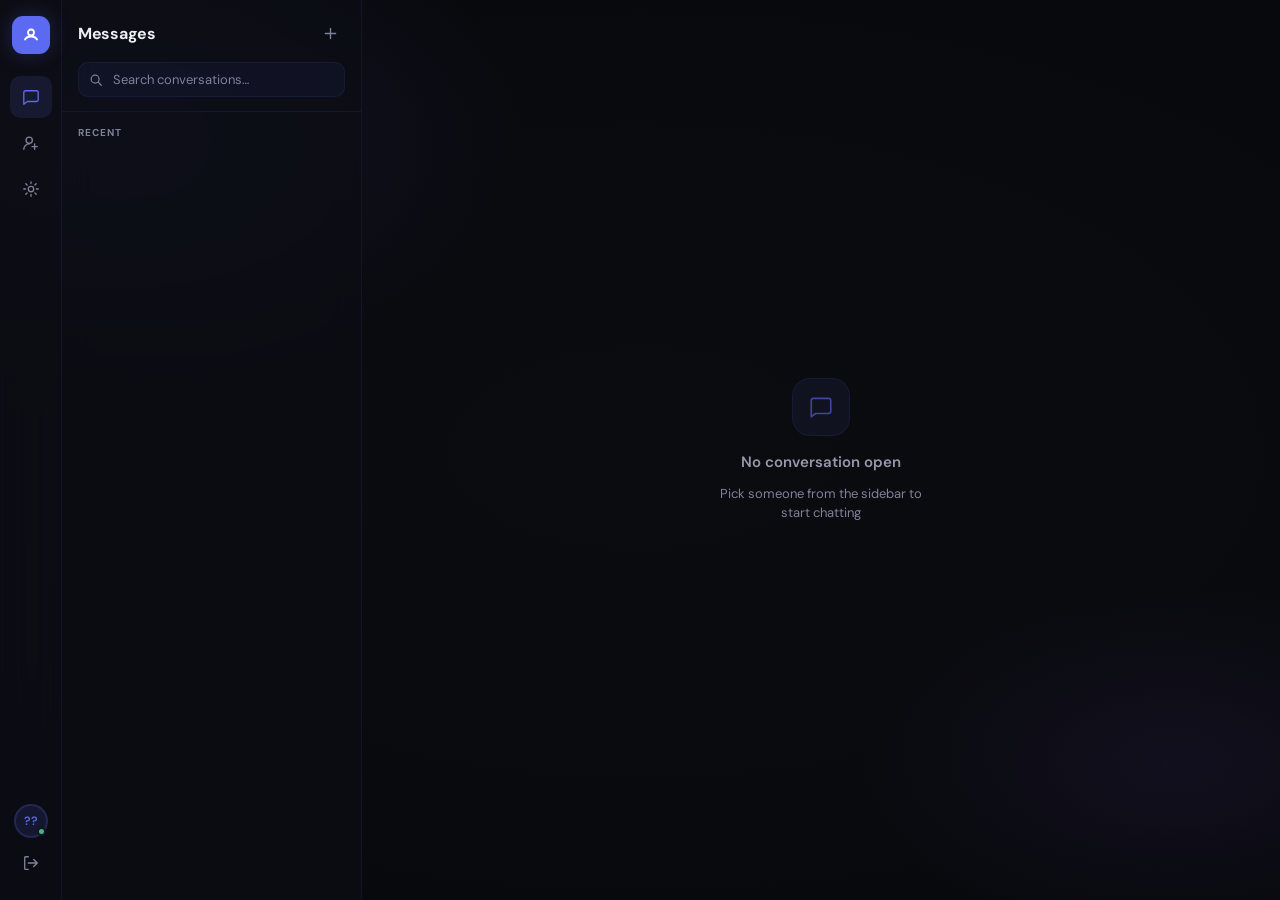
==== commit 2b8986f0: "grps fixed" ====
--- a/frontend/login/chat.html
+++ b/frontend/login/chat.html
@@ -1,4 +1,3 @@
-
 <!DOCTYPE html>
 <html lang="en">
 <head>
@@ -1004,7 +1003,12 @@
 <!-- SIDEBAR -->
 <aside class="sidebar" id="sidebar">
   <div class="sidebar-header">
-    <div class="sidebar-title">Messages</div>
+    <div class="sidebar-title" style="display:flex;align-items:center;justify-content:space-between;">
+      <span>Messages</span>
+      <button class="icon-btn" title="New group" onclick="openCreateGroup()" style="width:30px;height:30px;flex-shrink:0;">
+        <svg viewBox="0 0 20 20" fill="none"><path d="M10 4v12M4 10h12" stroke="currentColor" stroke-width="1.6" stroke-linecap="round"/></svg>
+      </button>
+    </div>
     <div class="search-wrap">
       <svg viewBox="0 0 16 16" fill="none"><circle cx="7" cy="7" r="4.5" stroke="currentColor" stroke-width="1.4"/><path d="M10.5 10.5L14 14" stroke="currentColor" stroke-width="1.4" stroke-linecap="round"/></svg>
       <input class="search-input" type="text" id="sidebar-search-input" placeholder="Search conversations…" oninput="onSidebarSearch(this.value)">
@@ -1201,6 +1205,31 @@
   </div>
 </div>
 
+<!-- CREATE GROUP MODAL -->
+<div class="overlay" id="create-group-modal">
+  <div class="modal">
+    <div class="modal-handle"></div>
+    <div class="modal-header">
+      <span class="modal-title">New Group</span>
+      <button class="close-btn" onclick="closeModal('create-group-modal')">
+        <svg viewBox="0 0 16 16" fill="none"><path d="M3 3l10 10M13 3L3 13" stroke="currentColor" stroke-width="1.5" stroke-linecap="round"/></svg>
+      </button>
+    </div>
+    <div class="profile-fields" style="padding-bottom:0">
+      <div class="profile-field">
+        <label>Group name</label>
+        <input type="text" id="grp-name-input" placeholder="e.g. Weekend Trip">
+      </div>
+    </div>
+    <div class="sidebar-section-label">Add friends</div>
+    <div id="grp-member-list" style="padding:4px 20px 16px;max-height:280px;overflow-y:auto;display:flex;flex-direction:column;gap:2px;"></div>
+    <div class="profile-actions">
+      <button class="btn-secondary" onclick="closeModal('create-group-modal')">Cancel</button>
+      <button class="btn-primary" id="grp-create-btn" onclick="submitCreateGroup()">Create</button>
+    </div>
+  </div>
+</div>
+
 <!-- LIGHTBOX -->
 <div class="lightbox" id="lightbox" onclick="if(event.target===this) closeLightbox()">
   <div class="lightbox-topbar">
@@ -1291,14 +1320,25 @@
 }
 
 /* ── TYPING ── */
+function typingKey(username, chat_id) { return `${chat_id}::${username}`; }
+function getTypingUserForChat(chat_id) {
+  const prefix = `${chat_id}::`;
+  for (const key of typingUsers.keys()) {
+    if (key.startsWith(prefix)) return key.slice(prefix.length);
+  }
+  return null;
+}
+function isAnyoneTypingInChat(chat_id) { return getTypingUserForChat(chat_id) !== null; }
 function setTyping(username, chat_id) {
-  if (typingUsers.has(username)) clearTimeout(typingUsers.get(username));
+  const key = typingKey(username, chat_id);
+  if (typingUsers.has(key)) clearTimeout(typingUsers.get(key));
   const timer = setTimeout(() => clearTyping(username, chat_id), 3500);
-  typingUsers.set(username, timer);
+  typingUsers.set(key, timer);
   updateTypingUI(username, chat_id, true);
 }
 function clearTyping(username, chat_id) {
-  if (typingUsers.has(username)) { clearTimeout(typingUsers.get(username)); typingUsers.delete(username); }
+  const key = typingKey(username, chat_id);
+  if (typingUsers.has(key)) { clearTimeout(typingUsers.get(key)); typingUsers.delete(key); }
   updateTypingUI(username, chat_id, false);
 }
 function updateTypingUI(username, chat_id, isTyping) {
@@ -1309,26 +1349,30 @@
       if (isTyping) {
         el.className = 'contact-preview typing-preview';
         el.innerHTML = `<span class="typing-dots-sm"><span></span><span></span><span></span></span> typing…`;
-      } else {
+      } else if (!isAnyoneTypingInChat(chat_id)) {
         el.className = 'contact-preview';
-        const previewPrefix = entry.sender === currentUsername ? 'You: ' : '';
+        let previewPrefix = '';
+        if (entry.sender === currentUsername) previewPrefix = 'You: ';
+        else if (entry.isGroup && entry.sender) previewPrefix = `${entry.sender}: `;
         el.textContent = previewPrefix + (entry.content ? entry.content : '—');
       }
     }
   }
   if (activeChat && activeChat.chat_id === chat_id) {
     const statusEl = document.getElementById('chat-status');
-    if (isTyping) {
+    const pill = document.getElementById('typing-pill');
+    const nameEl = document.getElementById('typing-pill-name');
+    const stillTyping = getTypingUserForChat(chat_id);
+    if (isTyping || stillTyping) {
       statusEl.className = 'chat-header-status typing-status';
       statusEl.innerHTML = `<span class="typing-dots"><span></span><span></span><span></span></span> typing…`;
+      nameEl.textContent = isTyping ? username : stillTyping;
+      pill.classList.add('visible');
     } else {
       statusEl.className = 'chat-header-status';
-      statusEl.textContent = 'Online';
+      statusEl.textContent = activeChat.isGroup ? 'Group' : 'Online';
+      pill.classList.remove('visible');
     }
-    const pill = document.getElementById('typing-pill');
-    const nameEl = document.getElementById('typing-pill-name');
-    if (isTyping) { nameEl.textContent = username; pill.classList.add('visible'); }
-    else { pill.classList.remove('visible'); }
   }
 }
 
@@ -1430,9 +1474,11 @@
     const rows = await res.json();
     if (!rows || !rows.length) { sidebarAllLoaded = true; return; }
     for (const row of rows) {
-      const [username, chat_id, sender, content, sent_at, last_id, unread_count] = row;
+      const [username, chat_id, sender, content, sent_at, last_id, unread_count, group_name] = row;
+      const isGroup = username === null;
+      const displayName = isGroup ? group_name : username;
       if (!sidebarMap.has(chat_id)) {
-        sidebarMap.set(chat_id, { username, chat_id, sender, content, sent_at, last_id: last_id ?? 0, unread_count: unread_count ?? 0, colorIdx: getColorIdx(username) });
+        sidebarMap.set(chat_id, { username: displayName, chat_id, sender, content, sent_at, last_id: last_id ?? 0, unread_count: unread_count ?? 0, colorIdx: getColorIdx(displayName), isGroup });
       }
     }
     const validIds = rows.map(r => r[5]).filter(id => id !== null);
@@ -1455,8 +1501,10 @@
   list.innerHTML = sorted.map(c => {
     const [bg, fg] = avatarColors[c.colorIdx];
     const isActive = activeChat && activeChat.chat_id === c.chat_id;
-    const isTypingNow = typingUsers.has(c.username);
-    const previewPrefix = c.sender === currentUsername ? 'You: ' : '';
+    const isTypingNow = isAnyoneTypingInChat(c.chat_id);
+    let previewPrefix = '';
+    if (c.sender === currentUsername) previewPrefix = 'You: ';
+    else if (c.isGroup && c.sender) previewPrefix = `${c.sender}: `;
     const preview = c.content ? escapeHtml(c.content) : '—';
     let previewHtml;
     if (isTypingNow) {
@@ -1478,13 +1526,13 @@
     </div>`;
   }).join('');
 }
-function upsertSidebarEntry(chat_id, username, sender, content, sent_at, msg_id, isIncoming) {
+function upsertSidebarEntry(chat_id, username, sender, content, sent_at, msg_id, isIncoming, isGroup = false) {
   if (sidebarMap.has(chat_id)) {
     const e = sidebarMap.get(chat_id);
     e.sender = sender; e.content = content; e.sent_at = sent_at; e.last_id = msg_id;
     if (isIncoming && !(activeChat && activeChat.chat_id === chat_id)) e.unread_count = (e.unread_count||0)+1;
   } else {
-    sidebarMap.set(chat_id, { username, chat_id, sender, content, sent_at, last_id: msg_id, unread_count: isIncoming ? 1 : 0, colorIdx: getColorIdx(username) });
+    sidebarMap.set(chat_id, { username, chat_id, sender, content, sent_at, last_id: msg_id, unread_count: isIncoming ? 1 : 0, colorIdx: getColorIdx(username), isGroup });
   }
   renderSidebar();
 }
@@ -1498,7 +1546,7 @@
     return;
   }
   history.pushState({ chat_id }, '', `?c=${chat_id}`);
-  activeChat = { username: entry.username, chat_id, colorIdx: entry.colorIdx, messages: [], oldestId: 999999999, hasMore: true, hasNewer: false };
+  activeChat = { username: entry.username, chat_id, colorIdx: entry.colorIdx, messages: [], oldestId: 999999999, hasMore: true, hasNewer: false, isGroup: !!entry.isGroup };
   clearReply();
   entry.unread_count = 0;
   renderSidebar();
@@ -1517,12 +1565,14 @@
   document.getElementById('chat-name').textContent = entry.username;
   const statusEl = document.getElementById('chat-status');
   statusEl.className = 'chat-header-status';
-  statusEl.textContent = 'Online';
+  statusEl.textContent = entry.isGroup ? 'Group' : 'Online';
 
   const pill = document.getElementById('typing-pill');
   const nameEl = document.getElementById('typing-pill-name');
   pill.classList.remove('visible');
-  if (typingUsers.has(entry.username)) { nameEl.textContent = entry.username; pill.classList.add('visible'); }
+  const initialTyper = getTypingUserForChat(chat_id);
+  if (initialTyper) { nameEl.textContent = initialTyper; pill.classList.add('visible'); }
+  if (initialTyper) statusEl.className = 'chat-header-status typing-status';
 
   const area = document.getElementById('messages-area');
   Array.from(area.children).forEach(child => { if (child !== pill) child.remove(); });
@@ -1700,7 +1750,9 @@
   }
 
   if (!text || !activeChat || !ws || ws.readyState !== WebSocket.OPEN) return;
-  const payload = { type: 'send_message', chat_id: activeChat.chat_id, username: activeChat.username, content: text };
+  const payload = activeChat.isGroup
+    ? { type: 'send_message_grp', chat_id: activeChat.chat_id, content: text }
+    : { type: 'send_message', chat_id: activeChat.chat_id, username: activeChat.username, content: text };
   if (replyingTo) payload.replied_to = replyingTo.id;
   ws.send(JSON.stringify(payload));
   input.value = '';
@@ -1722,7 +1774,7 @@
   const now = Date.now();
   if (now - lastTypingPing < TYPING_THROTTLE) return;
   lastTypingPing = now;
-  ws.send(JSON.stringify({ type: 'typing', username: activeChat.username, chat_id: activeChat.chat_id }));
+  ws.send(JSON.stringify({ type: 'typing', chat_id: activeChat.chat_id }));
 }
 
 function sendReadReceipt(chat_id, msg_id) {
@@ -1745,6 +1797,18 @@
       const newMsg = { id: msg.id||Date.now(), chat_id: msg.chat_id, sender: msg.sender, content: msg.content, sent_at: msg.sent_at, replied_to: msg.replied_to??null, replied_content: msg.replied_content??null };
       if (activeChat && activeChat.chat_id === msg.chat_id) { clearTyping(msg.sender, msg.chat_id); activeChat.messages.push(newMsg); renderMessages(true); sendReadReceipt(msg.chat_id, newMsg.id); }
       upsertSidebarEntry(msg.chat_id, msg.sender, msg.sender, msg.content, msg.sent_at, newMsg.id, true);
+    }
+    if (msg.type === 'sent_message_grp') {
+      const newMsg = { id: msg.id||Date.now(), chat_id: msg.chat_id, sender: msg.sender, content: msg.content, sent_at: msg.sent_at, replied_to: msg.replied_to??null, replied_content: msg.replied_content??null };
+      if (activeChat && activeChat.chat_id === msg.chat_id) { activeChat.messages.push(newMsg); renderMessages(true); sendReadReceipt(msg.chat_id, newMsg.id); }
+      const entry = sidebarMap.get(msg.chat_id);
+      upsertSidebarEntry(msg.chat_id, entry ? entry.username : msg.grp_name, msg.sender, msg.content, msg.sent_at, newMsg.id, false, true);
+    }
+    if (msg.type === 'receive_message_grp') {
+      const newMsg = { id: msg.id||Date.now(), chat_id: msg.chat_id, sender: msg.sender, content: msg.content, sent_at: msg.sent_at, replied_to: msg.replied_to??null, replied_content: msg.replied_content??null };
+      if (activeChat && activeChat.chat_id === msg.chat_id) { clearTyping(msg.sender, msg.chat_id); activeChat.messages.push(newMsg); renderMessages(true); sendReadReceipt(msg.chat_id, newMsg.id); }
+      const entry = sidebarMap.get(msg.chat_id);
+      upsertSidebarEntry(msg.chat_id, entry ? entry.username : msg.grp_name, msg.sender, msg.content, msg.sent_at, newMsg.id, true, true);
     }
     if (msg.type === 'updated_read_receipt') {
       if (sidebarMap.has(msg.chat_id)) { sidebarMap.get(msg.chat_id).unread_count = 0; renderSidebar(); }
@@ -1768,7 +1832,17 @@
       if (msg.status === 'accepted') {
         showToast(`${msg.username} accepted your request!`);
         if (modalOpen && activeReqTab==='outgoing') switchReqTab('outgoing');
-        sidebarAllLoaded = false; sidebarOldestId = 999999999; sidebarMap.clear(); loadSidebar();
+        if (!sidebarMap.has(msg.chat_id)) {
+          sidebarMap.set(msg.chat_id, {
+            username: msg.username,
+            chat_id: msg.chat_id,
+            sender: null, content: null, sent_at: null,
+            last_id: 0, unread_count: 0,
+            colorIdx: getColorIdx(msg.username),
+            isGroup: false
+          });
+        }
+        renderSidebar();
       } else if (msg.status === 'rejected') {
         showToast(`${msg.username} declined your request`, true);
         if (modalOpen && activeReqTab==='outgoing') switchReqTab('outgoing');
@@ -1783,6 +1857,7 @@
         original_name: msg.original_name || 'File', size_bytes: msg.size_bytes || 0
       };
       const isIncoming = msg.type === 'receive_attachment';
+      const isGroup = !!msg.grp_name;
       if (activeChat && activeChat.chat_id === msg.chat_id) {
         if (isIncoming) clearTyping(msg.sender, msg.chat_id);
         activeChat.messages.push(newMsg);
@@ -1790,7 +1865,9 @@
         sendReadReceipt(msg.chat_id, newMsg.id);
       }
       const entry = sidebarMap.get(msg.chat_id);
-      upsertSidebarEntry(msg.chat_id, isIncoming ? msg.sender : (entry?.username ?? activeChat?.username), msg.sender, '📎 Attachment', msg.sent_at, newMsg.id, isIncoming);
+      const displayName = isGroup ? msg.grp_name : (isIncoming ? msg.sender : (entry?.username ?? activeChat?.username));
+      const previewText = isGroup ? `${msg.sender}: 📎 Attachment` : '📎 Attachment';
+      upsertSidebarEntry(msg.chat_id, entry ? entry.username : displayName, msg.sender, previewText, msg.sent_at, newMsg.id, isIncoming, isGroup);
     }
     if (msg.type === 'request_takeback') {
       if (!msg.req_detail) return;
@@ -1799,6 +1876,20 @@
       if (username !== currentUsername) { requestCount = Math.max(0, requestCount-1); updateRequestBadge(requestCount); }
       if (!document.querySelectorAll('#requests-list .request-item').length)
         document.getElementById('requests-list').innerHTML = `<div class="empty-requests">No ${activeReqTab} requests</div>`;
+    }
+    if (msg.type === 'grp_created' || msg.type === 'added_to_grp') {
+      if (!sidebarMap.has(msg.chat_id)) {
+        sidebarMap.set(msg.chat_id, {
+          username: msg.grp_name,
+          chat_id: msg.chat_id,
+          sender: null, content: null, sent_at: null,
+          last_id: 0, unread_count: 0,
+          colorIdx: getColorIdx(msg.grp_name),
+          isGroup: true
+        });
+        renderSidebar();
+        if (msg.type === 'added_to_grp') showToast(`Added to "${msg.grp_name}"`);
+      }
     }
   };
   ws.onclose = () => setTimeout(() => connectWebSocket(), 3000);
@@ -2103,6 +2194,41 @@
   fb.textContent = msg; fb.style.display = 'block'; fb.style.color = ok ? 'var(--success)' : 'var(--danger)';
   input.style.borderColor = ok ? 'rgba(76,175,138,0.5)' : 'rgba(224,92,92,0.5)';
   setTimeout(() => { fb.style.display = 'none'; input.style.borderColor = ''; if (ok) input.value = ''; }, 3000);
+}
+
+/* ── CREATE GROUP ── */
+let selectedGroupMembers = new Set();
+function openCreateGroup() {
+  selectedGroupMembers.clear();
+  document.getElementById('grp-name-input').value = '';
+  const list = document.getElementById('grp-member-list');
+  const friends = [...sidebarMap.values()].filter(e => !e.isGroup).map(e => e.username).sort();
+
+  if (!friends.length) {
+    list.innerHTML = `<div class="empty-requests">No friends yet</div>`;
+  } else {
+    list.innerHTML = friends.map(u => `
+      <label style="display:flex;align-items:center;gap:10px;padding:8px;border-radius:8px;cursor:pointer;">
+        <input type="checkbox" value="${escapeHtml(u)}" onchange="toggleGroupMember(this)">
+        <span style="font-size:13.5px;color:var(--text)">${escapeHtml(u)}</span>
+      </label>`).join('');
+  }
+  document.getElementById('create-group-modal').classList.add('open');
+}
+function toggleGroupMember(cb) {
+  cb.checked ? selectedGroupMembers.add(cb.value) : selectedGroupMembers.delete(cb.value);
+}
+async function submitCreateGroup() {
+  const group_name = document.getElementById('grp-name-input').value.trim();
+  if (!group_name) { showToast('Group name required', true); return; }
+  if (selectedGroupMembers.size < 1) { showToast('Pick at least one friend', true); return; }
+  const res = await fetch(`${API}/create_group`, {
+    method: 'POST', headers: { 'Content-Type': 'application/json' }, credentials: 'include',
+    body: JSON.stringify({ group_name, memebers: [...selectedGroupMembers] })
+  });
+  if (!res.ok) { showToast('Failed to create group', true); return; }
+  closeModal('create-group-modal');
+  showToast('Group created!');
 }
 
 /* ── BADGE ── */
@@ -2357,4 +2483,4 @@
 })();
 </script>
 </body>
-</html>
+</html>
